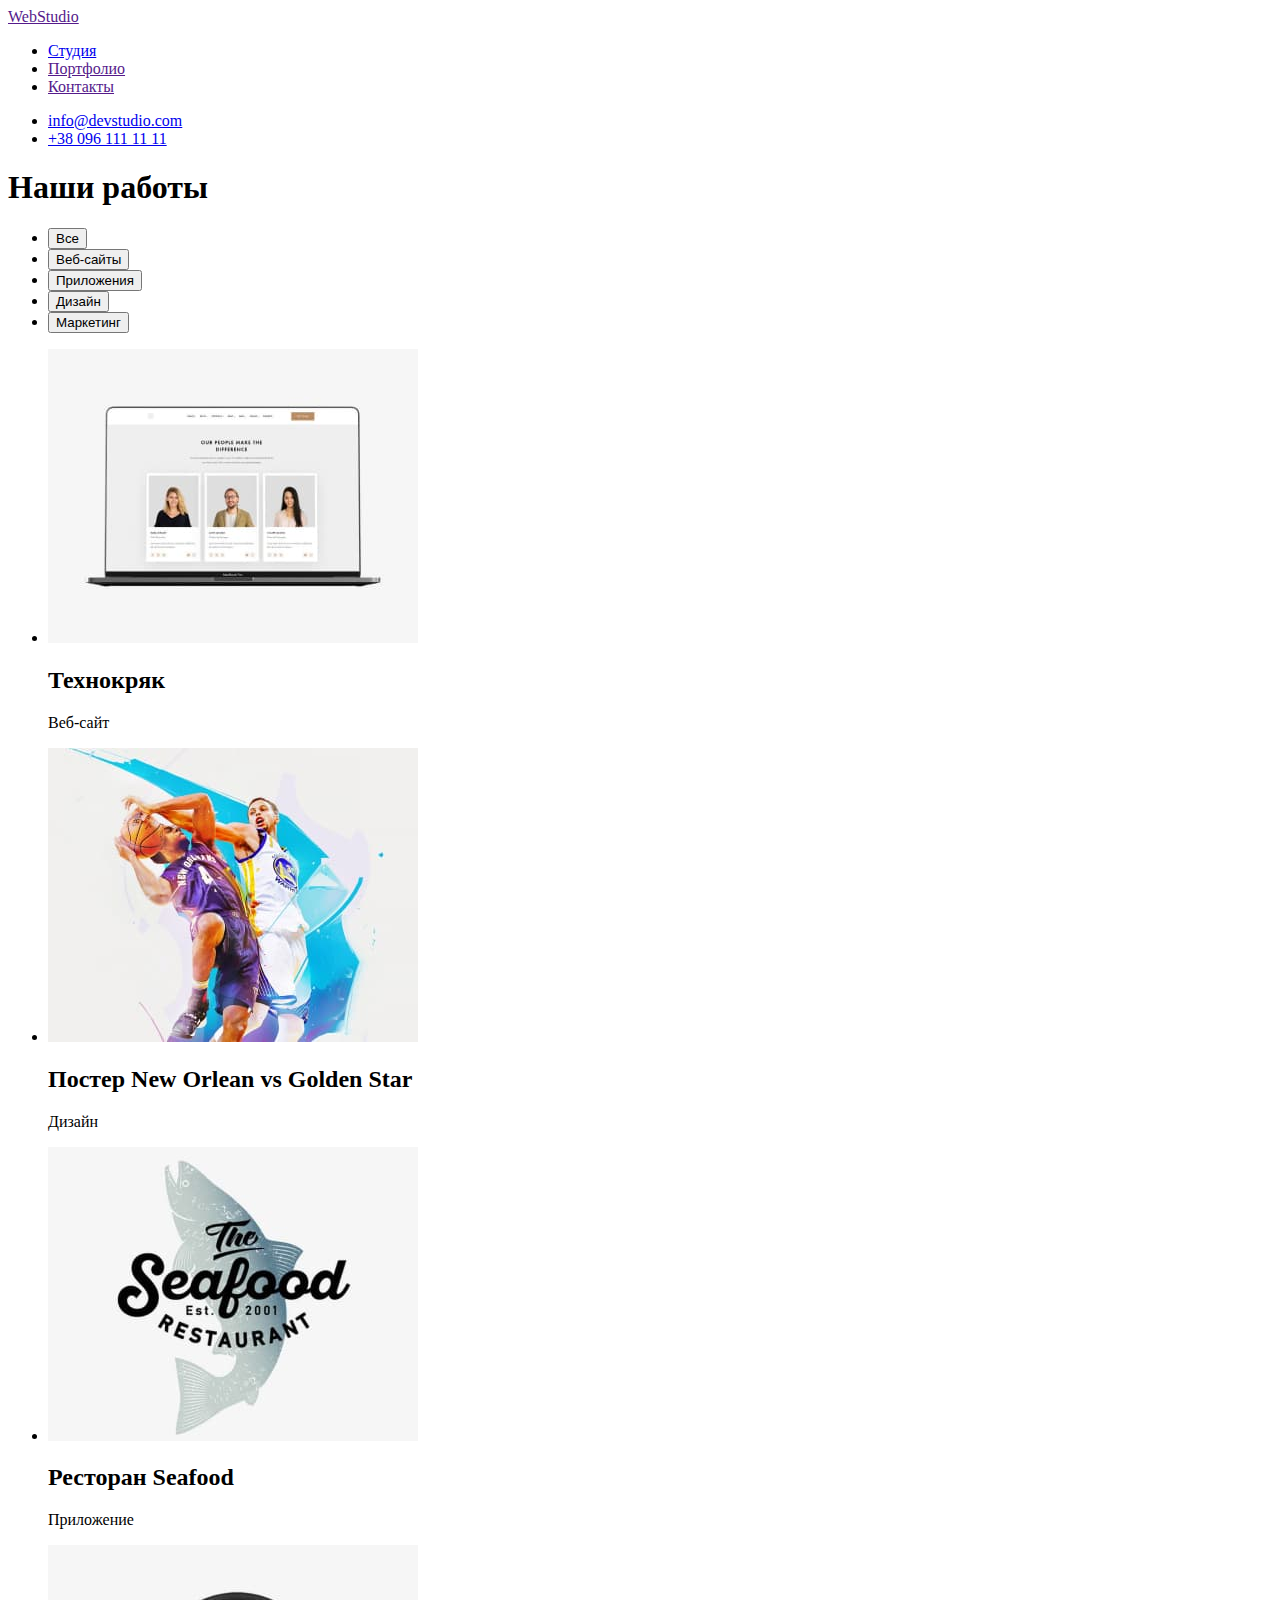
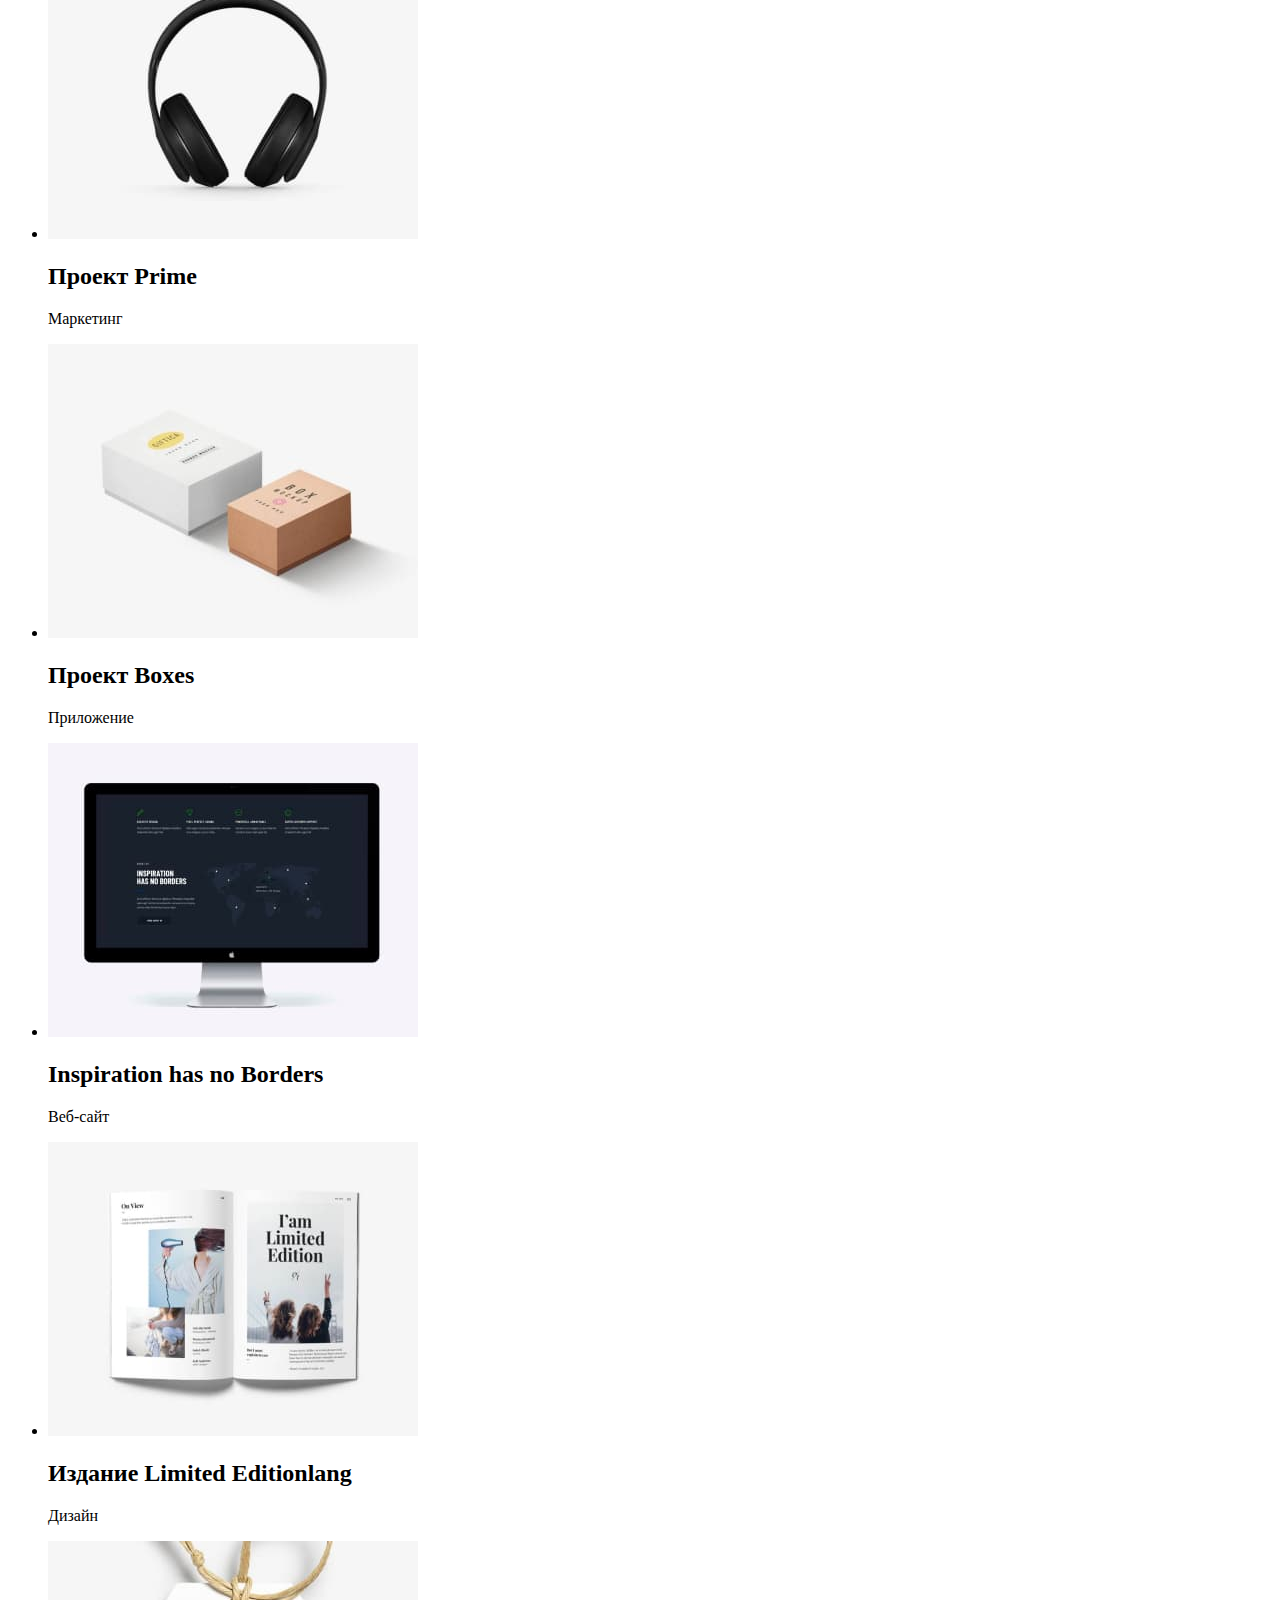
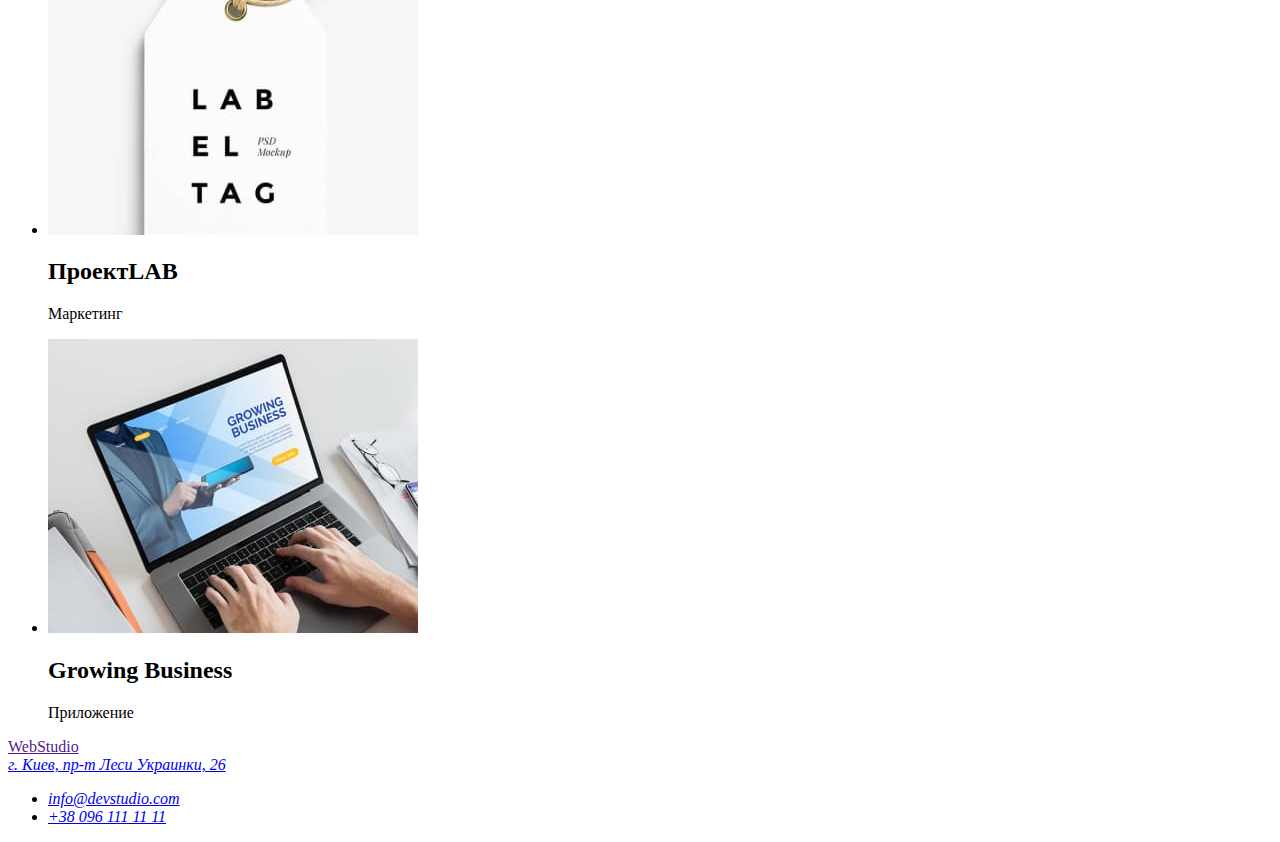
==== portfolio.html @ e0babcfe "разметка портфолио" ====
<!DOCTYPE html>
<html lang="ru">
<head>
    <meta charset="UTF-8">
    <meta http-equiv="X-UA-Compatible" content="IE=edge">
    <meta name="viewport" content="width=device-width, initial-scale=1.0">
    <title>Document</title>
    <link rel="stylesheet" href="./css/styles.css">
</head>
<body>
    <header>
        <nav>
        <a href="" lang="en">WebStudio</a>
            <ul>
                <li><a href="./index.html">Студия</a></li>
                <li><a href="">Портфолио</a></li>
                <li><a href="">Контакты</a></li>
            </ul>
        </nav>
        <ul>
            <li><a href="mailto:info@devstudio.com">info@devstudio.com</a></li>
            <li><a href="tel:+380961111111">+38 096 111 11 11</a></li>
        </ul>
    </header>

    <main>
<section>
    <h1>Наши работы</h1>
    <ul>
        <li><button type="button">Все</button></li>
        <li><button type="button">Веб-сайты</button></li>
        <li><button type="button">Приложения</button></li>
        <li><button type="button">Дизайн</button></li>
        <li><button type="button">Маркетинг</button></li>
    </ul>
    <ul>
        <li>
            <img src="./images/portfolio/port1.jpg" alt="Пример готового веб-сайта" width="370" height="294">
            <h2>Технокряк</h2>
            <p>Веб-сайт</p>
        </li>
        <li>
            <img src="./images/portfolio/port2.jpg" alt="Баскетболисты борются за мяч" width="370" height="294">
            <h2>Постер <span lang="en">New Orlean vs Golden Star</span></h2>
            <p>Дизайн</p>
        </li>
        <li>
            <img src="./images/portfolio/port3.jpg" alt="Эмблема ресторана" width="370" height="294">
            <h2>Ресторан <span lang="en">Seafood</span></h2>
            <p>Приложение</p>
        </li>       
    <li>
        <img src="./images/portfolio/port4.jpg" alt="Наушники" width="370" height="294">
        <h2>Проект <span lang="en">Prime</span></h2>
        <p>Маркетинг</p>
    </li> 
    <li>
        <img src="./images/portfolio/port5.jpg" alt="2 коробки" width="370" height="294">
        <h2>Проект <span lang="en">Boxes</span></h2>
        <p>Приложение</p>
    </li>      
    <li>
        <img src="./images/portfolio/port6.jpg" alt="Экран монитора" width="370" height="294">
        <h2 lang="en">Inspiration has no Borders</h2>
        <p>Веб-сайт</p>
    </li> 
    <li>
        <img src="./images/portfolio/port7.jpg" alt="Разворот журнала" width="370" height="294">
        <h2>Издание <span lang="en">Limited Editionlang</span></h2>
        <p>Дизайн</p>
    </li> 
    <li>
        <img src="./images/portfolio/port8.jpg" alt="Этикетка" width="370" height="294">
        <h2>Проект<span lang="en">LAB</span></h2>
        <p>Маркетинг</p>
    </li> 
    <li>
        <img src="./images/portfolio/port9.jpg" alt="Человек печатае на ноутбуке" width="370" height="294">
        <h2 lang="en"> Growing Business</h2>
        <p>Приложение</p>
    </li>
</ul>
</section>
    </main>

    <footer>
        <a href="" lang="en">WebStudio</a>
        <address> 
            <a href="https://goo.gl/maps/5iMmkAFJoWgHCpp79" target="_blank">г. Киев, пр-т Леси Украинки, 26</a>  
            <ul>
                <li><a href="mailto:info@devstudio.com">info@devstudio.com</a></li>
                <li><a href="tel:+380961111111">+38 096 111 11 11</a></li>
            </ul>
        </address>
    </footer>
</body>
</html>
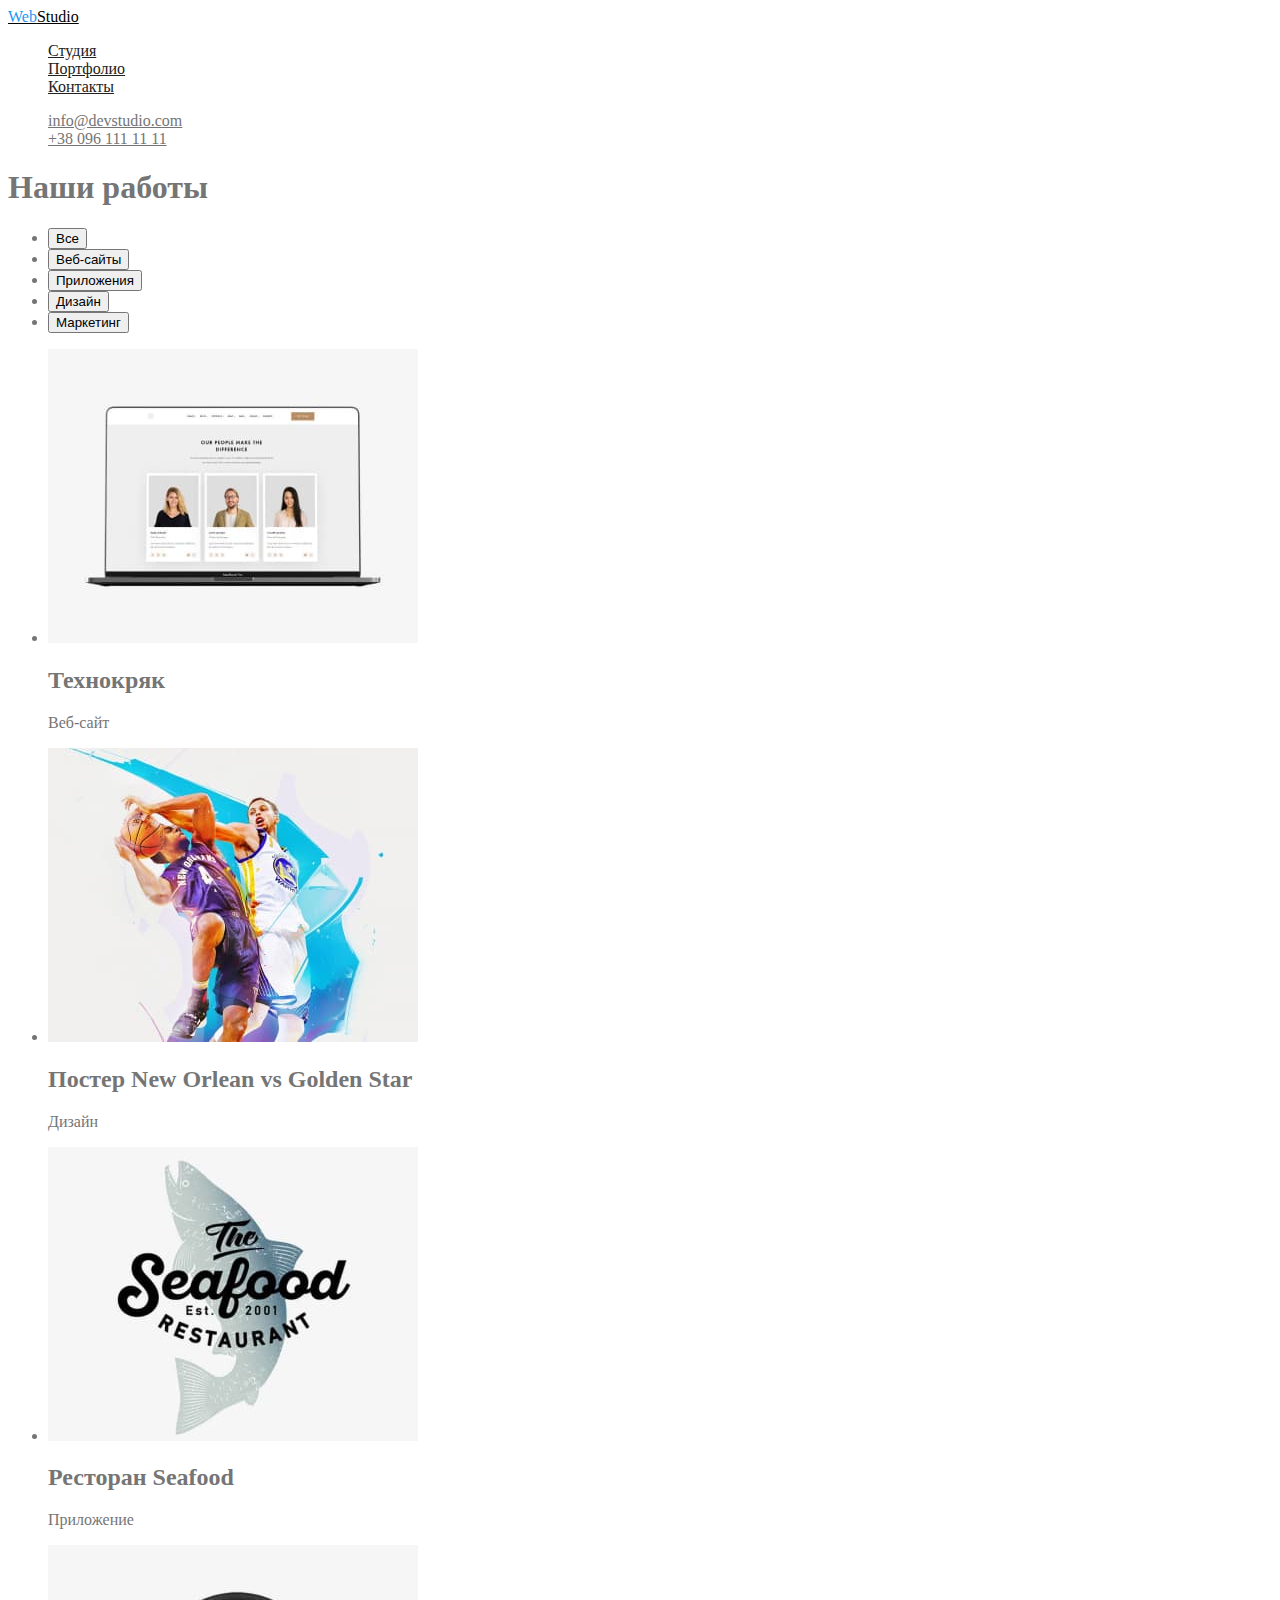
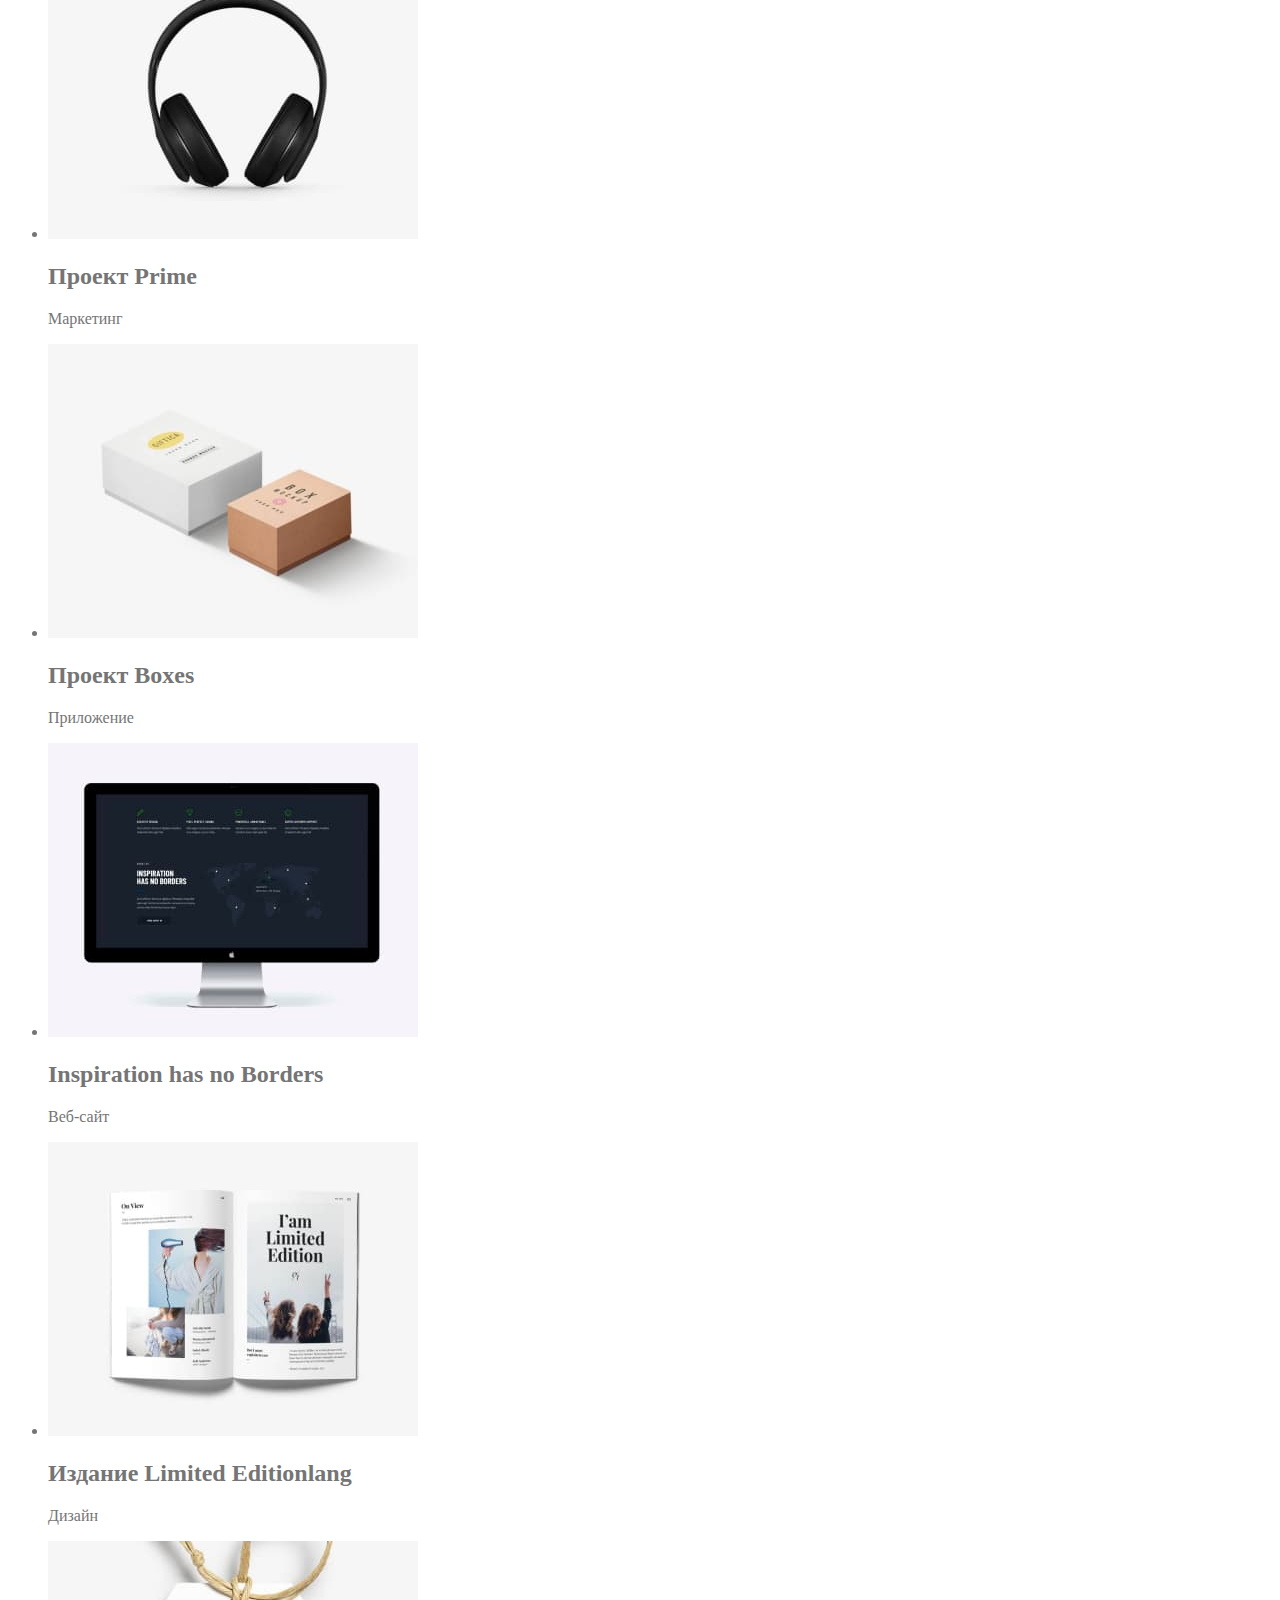
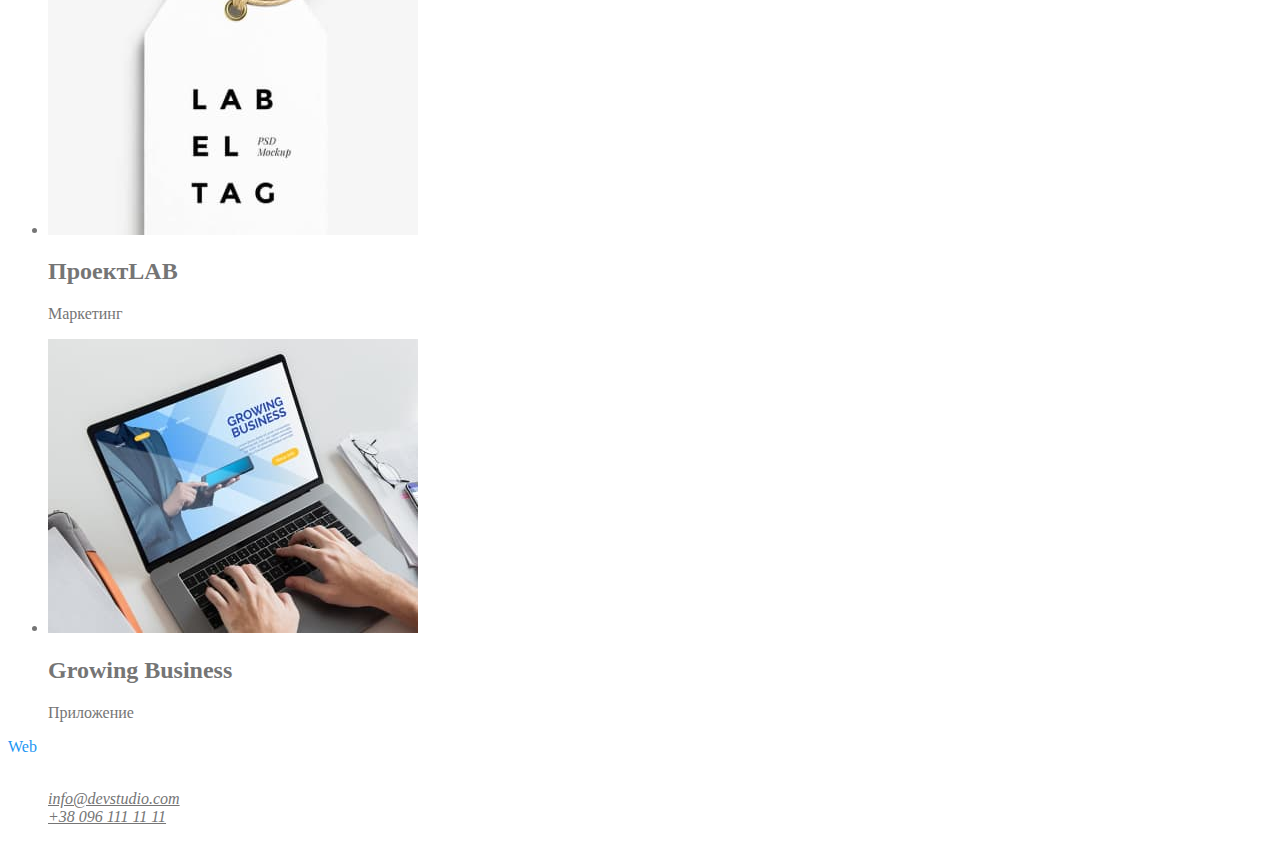
==== commit ec996025: "Добавляет цвета на основную страницу" ====
--- a/portfolio.html
+++ b/portfolio.html
@@ -10,14 +10,14 @@
 <body>
     <header>
         <nav>
-        <a href="" lang="en">WebStudio</a>
-            <ul>
-                <li><a href="./index.html">Студия</a></li>
-                <li><a href="">Портфолио</a></li>
-                <li><a href="">Контакты</a></li>
+        <a href="" lang="en" class="logo"> <span class="accent-logo">Web</span>Studio</a>
+            <ul class="site-nav">
+                <li class="link"><a href="">Студия</a></li>
+                <li class="link"><a href="./portfolio.html">Портфолио</a></li>
+                <li class="link"><a href="">Контакты</a></li>
             </ul>
         </nav>
-        <ul>
+        <ul class="auth-nav">
             <li><a href="mailto:info@devstudio.com">info@devstudio.com</a></li>
             <li><a href="tel:+380961111111">+38 096 111 11 11</a></li>
         </ul>
@@ -84,10 +84,10 @@
     </main>
 
     <footer>
-        <a href="" lang="en">WebStudio</a>
+        <a href="" lang="en" class="logo-footer"> <span class="accent-logo">Web</span>Studio</a>
         <address> 
-            <a href="https://goo.gl/maps/5iMmkAFJoWgHCpp79" target="_blank">г. Киев, пр-т Леси Украинки, 26</a>  
-            <ul>
+            <a href="https://goo.gl/maps/5iMmkAFJoWgHCpp79" target="_blank" class="address">г. Киев, пр-т Леси Украинки, 26</a>  
+            <ul class="address-list">
                 <li><a href="mailto:info@devstudio.com">info@devstudio.com</a></li>
                 <li><a href="tel:+380961111111">+38 096 111 11 11</a></li>
             </ul>
--- a/css/styles.css
+++ b/css/styles.css
@@ -0,0 +1,84 @@
+:root {
+  --primary-text-color: #757575;
+  --title-text-color: #212121;
+  --accent-color: #2196f3;
+  --white-color: #ffffff;
+  --grey-color: rgba(255, 255, 255, 0, 6);
+}
+
+body {
+  color: var(--primary-text-color);
+}
+
+/*logo*/
+.logo {
+  color: black;
+}
+.accent-logo {
+  color: var(--accent-color);
+}
+
+/*navigation*/
+.site-nav a {
+  color: var(--title-text-color);
+}
+.site-nav a:hover,
+.site-nav a:focus {
+  color: var(--accent-color);
+}
+
+.auth-nav a {
+  color: var(--primary-text-color);
+}
+
+.auth-nav a:hover,
+.auth-nav a:focus {
+  color: var(--accent-color);
+}
+.site-nav,
+.auth-nav,
+.advantage-list,
+.work-list,
+.team-list,
+.address-list {
+  list-style: none;
+}
+
+/*title*/
+.title {
+  color: var(--white-color);
+}
+
+.button {
+  color: var(--white-color);
+  background-color: var(--accent-color);
+}
+
+/*advantages*/
+.advantage-list-title {
+  color: var(--title-text-color);
+}
+
+/*work*/
+.work,
+.team {
+  color: var(--title-text-color);
+}
+
+/*team*/
+.team-list-title {
+  color: var(--title-text-color);
+}
+
+/*footer*/
+.address {
+  color: var(--white-color);
+}
+
+.address-list a {
+  color: var(--grey-color);
+}
+
+.logo-footer {
+  color: var(--white-color);
+}
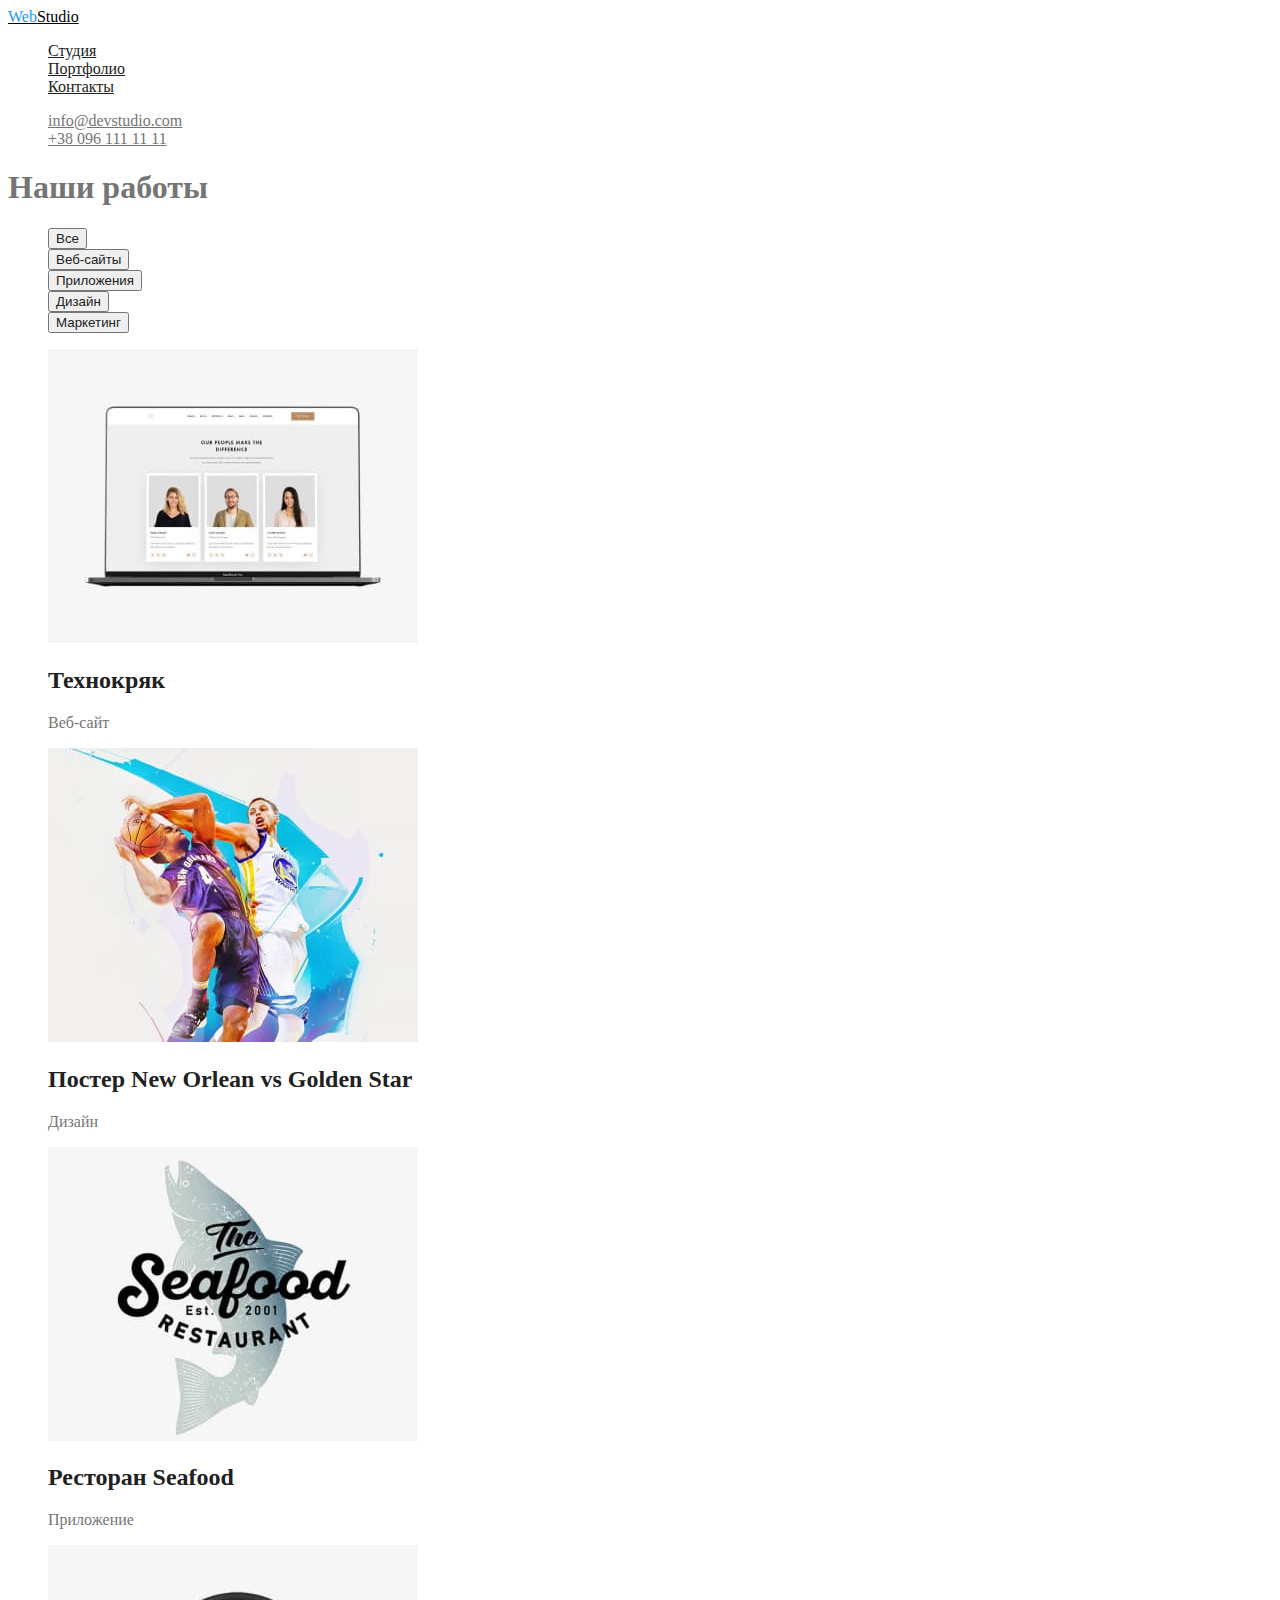
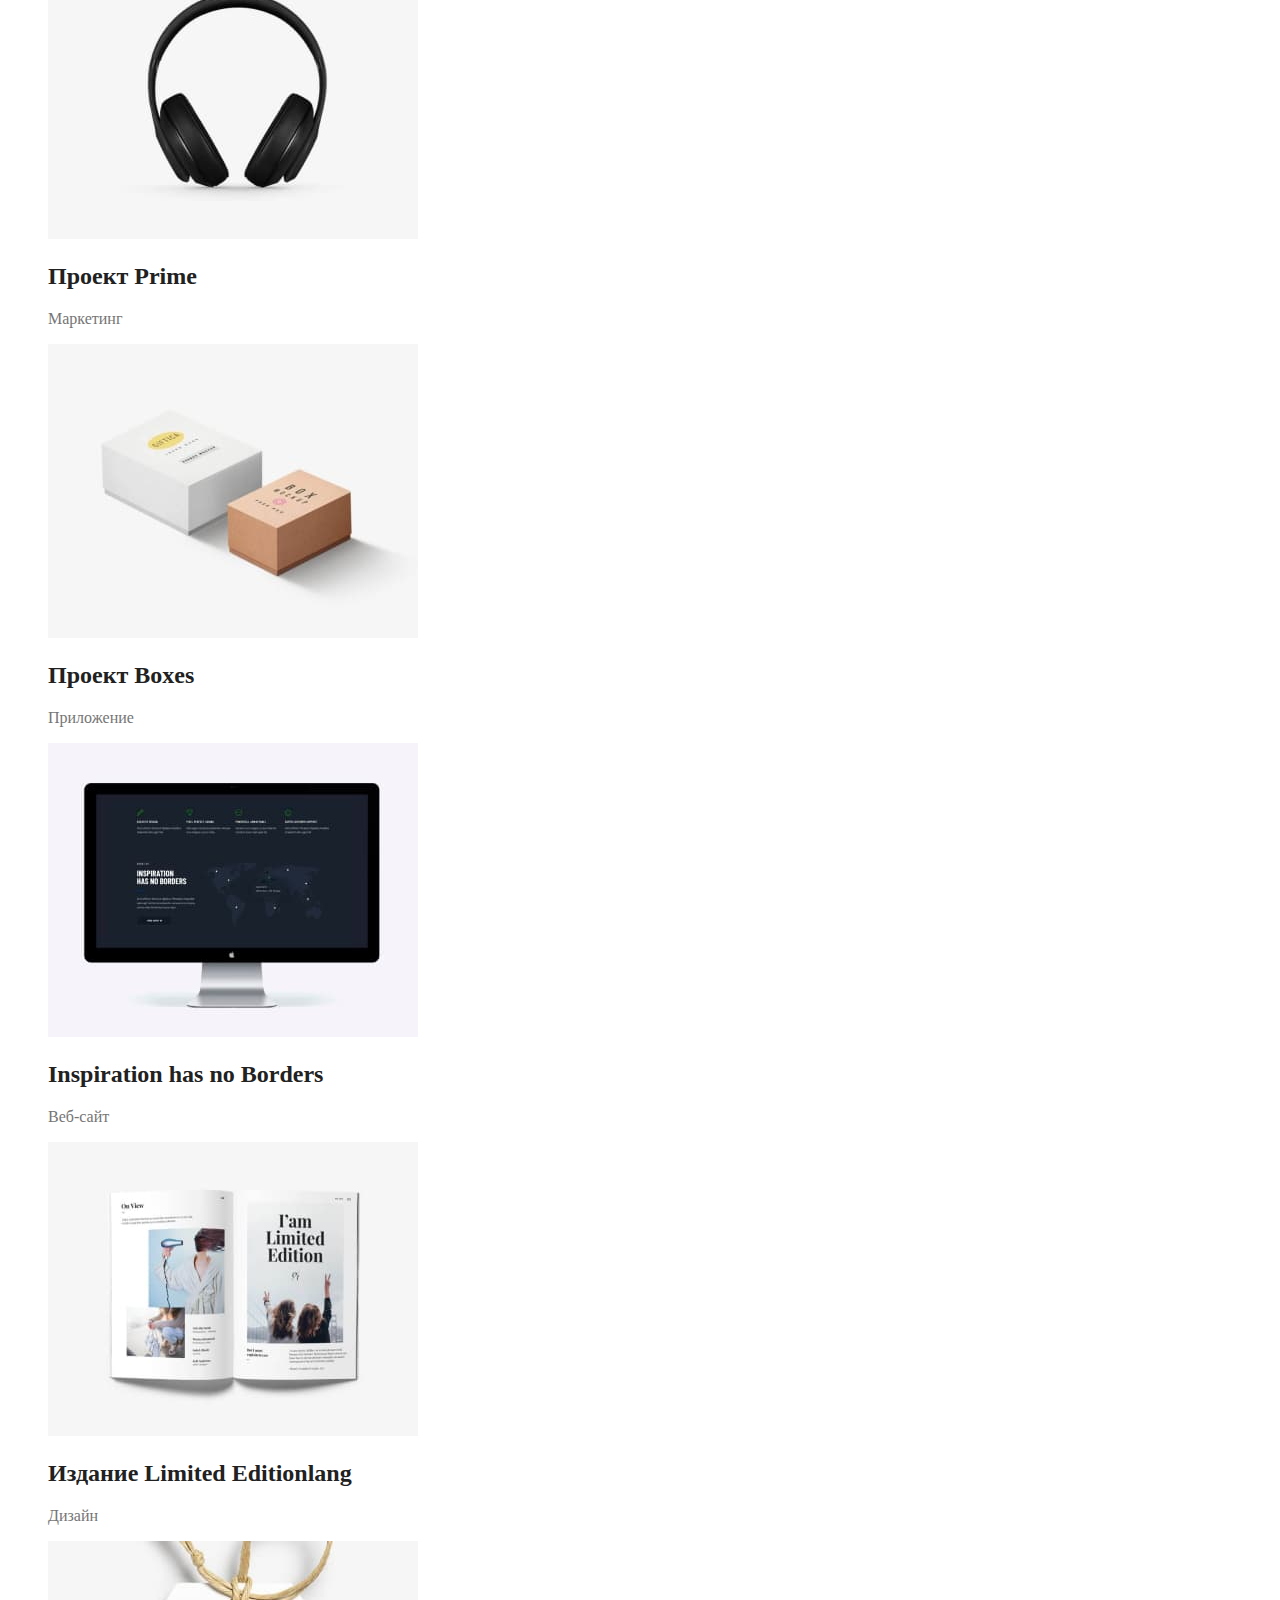
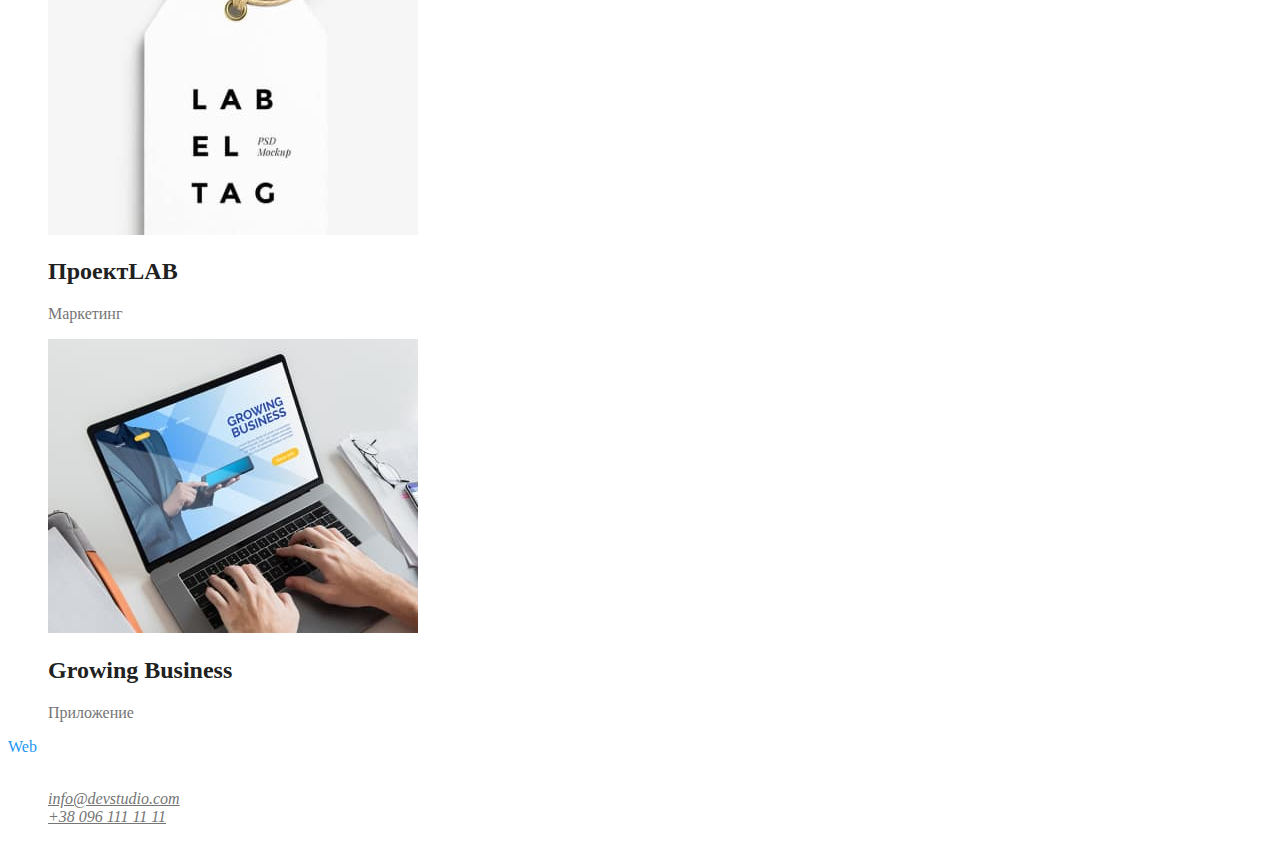
==== commit 4b986c75: "Добавляет цвета портфолио" ====
--- a/portfolio.html
+++ b/portfolio.html
@@ -12,8 +12,8 @@
         <nav>
         <a href="" lang="en" class="logo"> <span class="accent-logo">Web</span>Studio</a>
             <ul class="site-nav">
-                <li class="link"><a href="">Студия</a></li>
-                <li class="link"><a href="./portfolio.html">Портфолио</a></li>
+                <li class="link"><a href="./index.html">Студия</a></li>
+                <li class="link"><a href="">Портфолио</a></li>
                 <li class="link"><a href="">Контакты</a></li>
             </ul>
         </nav>
@@ -25,58 +25,59 @@
 
     <main>
 <section>
+    <!--Скрыть заголовок-->
     <h1>Наши работы</h1>
-    <ul>
-        <li><button type="button">Все</button></li>
-        <li><button type="button">Веб-сайты</button></li>
-        <li><button type="button">Приложения</button></li>
-        <li><button type="button">Дизайн</button></li>
-        <li><button type="button">Маркетинг</button></li>
+    <ul class="work-nav">
+        <li><button type="button"class="work-button">Все</button></li>
+        <li><button type="button"class="work-button">Веб-сайты</button></li>
+        <li><button type="button"class="work-button">Приложения</button></li>
+        <li><button type="button"class="work-button">Дизайн</button></li>
+        <li><button type="button"class="work-button">Маркетинг</button></li>
     </ul>
-    <ul>
+    <ul class="work-examples">
         <li>
             <img src="./images/portfolio/port1.jpg" alt="Пример готового веб-сайта" width="370" height="294">
-            <h2>Технокряк</h2>
+            <h2 class="work-title">Технокряк</h2>
             <p>Веб-сайт</p>
         </li>
         <li>
             <img src="./images/portfolio/port2.jpg" alt="Баскетболисты борются за мяч" width="370" height="294">
-            <h2>Постер <span lang="en">New Orlean vs Golden Star</span></h2>
+            <h2 class="work-title">Постер <span lang="en">New Orlean vs Golden Star</span></h2>
             <p>Дизайн</p>
         </li>
         <li>
             <img src="./images/portfolio/port3.jpg" alt="Эмблема ресторана" width="370" height="294">
-            <h2>Ресторан <span lang="en">Seafood</span></h2>
+            <h2 class="work-title">Ресторан <span lang="en">Seafood</span></h2>
             <p>Приложение</p>
         </li>       
     <li>
         <img src="./images/portfolio/port4.jpg" alt="Наушники" width="370" height="294">
-        <h2>Проект <span lang="en">Prime</span></h2>
+        <h2 class="work-title">Проект <span lang="en">Prime</span></h2>
         <p>Маркетинг</p>
     </li> 
     <li>
         <img src="./images/portfolio/port5.jpg" alt="2 коробки" width="370" height="294">
-        <h2>Проект <span lang="en">Boxes</span></h2>
+        <h2 class="work-title">Проект <span lang="en">Boxes</span></h2>
         <p>Приложение</p>
     </li>      
     <li>
         <img src="./images/portfolio/port6.jpg" alt="Экран монитора" width="370" height="294">
-        <h2 lang="en">Inspiration has no Borders</h2>
+        <h2 class="work-title" lang="en">Inspiration has no Borders</h2>
         <p>Веб-сайт</p>
     </li> 
     <li>
         <img src="./images/portfolio/port7.jpg" alt="Разворот журнала" width="370" height="294">
-        <h2>Издание <span lang="en">Limited Editionlang</span></h2>
+        <h2 class="work-title">Издание <span lang="en">Limited Editionlang</span></h2>
         <p>Дизайн</p>
     </li> 
     <li>
         <img src="./images/portfolio/port8.jpg" alt="Этикетка" width="370" height="294">
-        <h2>Проект<span lang="en">LAB</span></h2>
+        <h2 class="work-title">Проект<span lang="en">LAB</span></h2>
         <p>Маркетинг</p>
     </li> 
     <li>
         <img src="./images/portfolio/port9.jpg" alt="Человек печатае на ноутбуке" width="370" height="294">
-        <h2 lang="en"> Growing Business</h2>
+        <h2 class="work-title" lang="en"> Growing Business</h2>
         <p>Приложение</p>
     </li>
 </ul>
--- a/css/styles.css
+++ b/css/styles.css
@@ -40,7 +40,9 @@
 .advantage-list,
 .work-list,
 .team-list,
-.address-list {
+.address-list,
+.work-nav,
+.work-examples {
   list-style: none;
 }
 
@@ -79,6 +81,25 @@
   color: var(--grey-color);
 }
 
+.address-list a:hover,
+.address-list a:focus {
+  color: var(--accent-color);
+}
+
 .logo-footer {
   color: var(--white-color);
 }
+
+/*portfolio*/
+.work-button {
+  color: var(--title-text-color);
+  background-color: F5F4FA;
+}
+.work-button:hover,
+.work-button:focus {
+  color: var(--white-color);
+  background-color: var(--accent-color);
+}
+.work-title {
+  color: var(--title-text-color);
+}
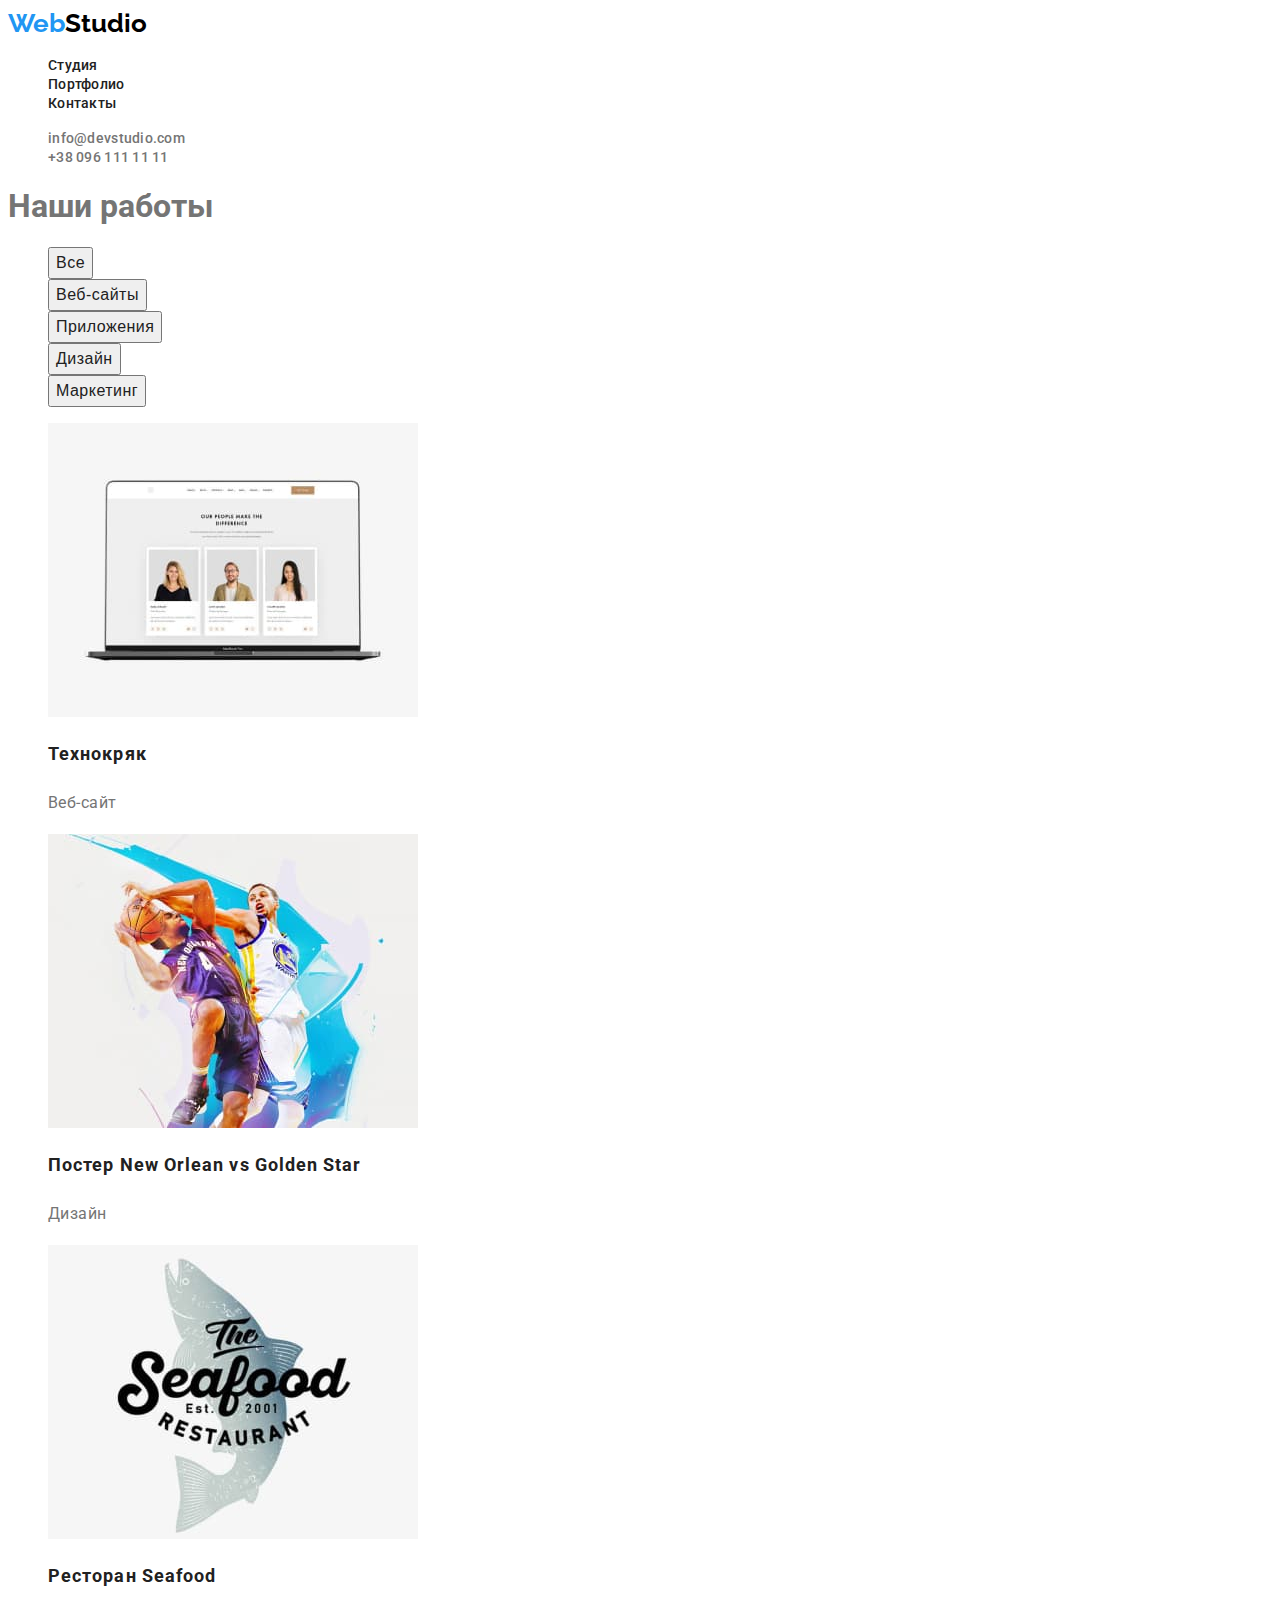
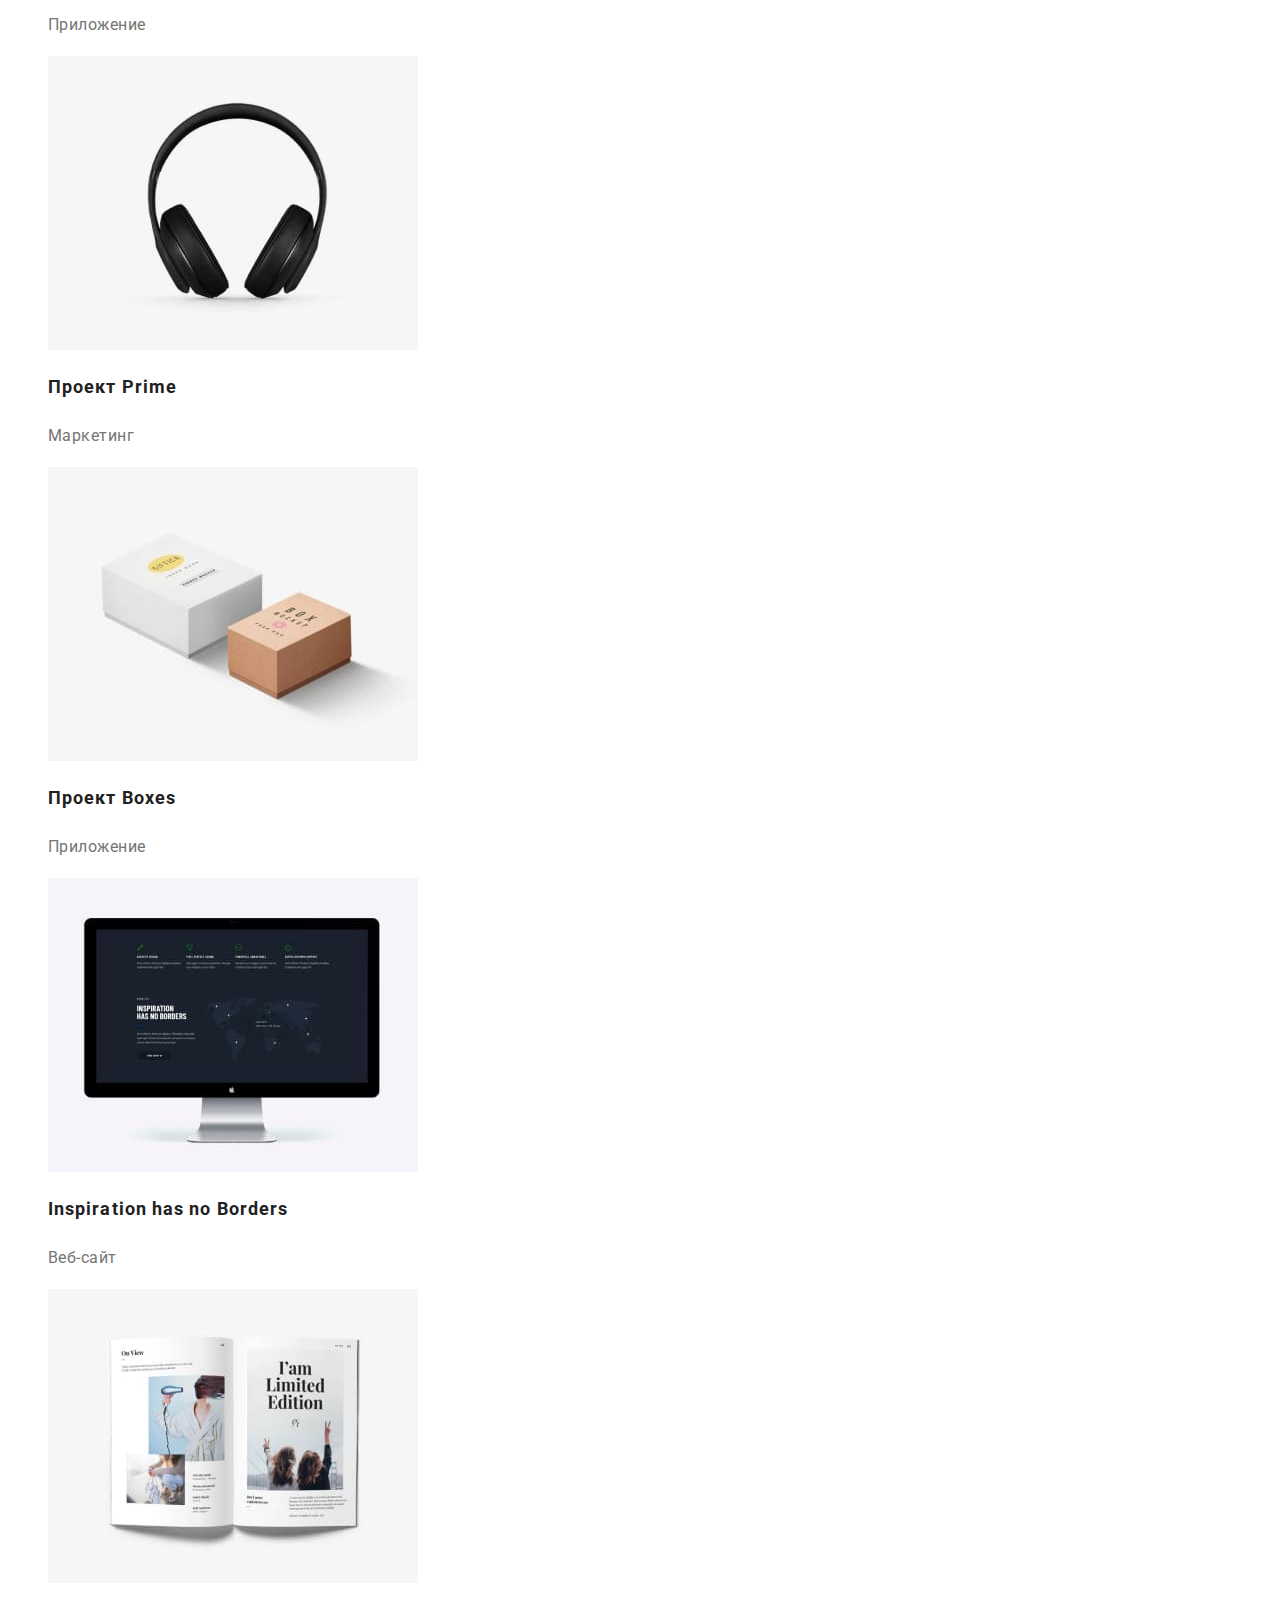
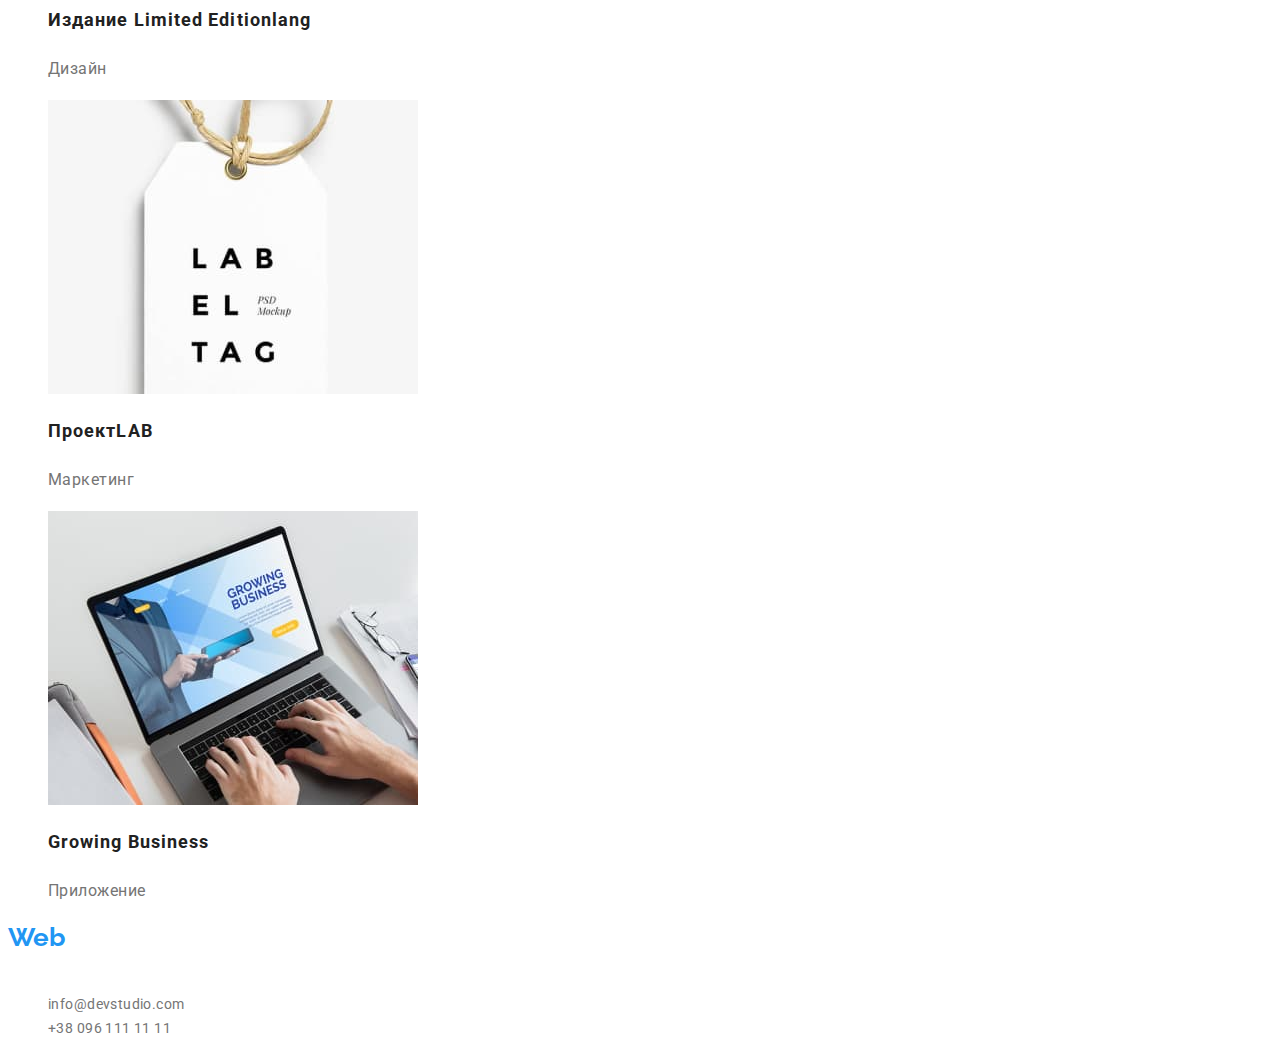
==== commit e5b4d72d: "Добавляет шрифты" ====
--- a/portfolio.html
+++ b/portfolio.html
@@ -5,6 +5,9 @@
     <meta http-equiv="X-UA-Compatible" content="IE=edge">
     <meta name="viewport" content="width=device-width, initial-scale=1.0">
     <title>Document</title>
+    <link rel="preconnect" href="https://fonts.googleapis.com">
+    <link rel="preconnect" href="https://fonts.gstatic.com" crossorigin>
+    <link href="https://fonts.googleapis.com/css2?family=Raleway:wght@700&family=Roboto:wght@400;500;700;900&display=swap" rel="stylesheet">    
     <link rel="stylesheet" href="./css/styles.css">
 </head>
 <body>
@@ -38,47 +41,47 @@
         <li>
             <img src="./images/portfolio/port1.jpg" alt="Пример готового веб-сайта" width="370" height="294">
             <h2 class="work-title">Технокряк</h2>
-            <p>Веб-сайт</p>
+            <p class="work-examples-form">Веб-сайт</p>
         </li>
         <li>
             <img src="./images/portfolio/port2.jpg" alt="Баскетболисты борются за мяч" width="370" height="294">
             <h2 class="work-title">Постер <span lang="en">New Orlean vs Golden Star</span></h2>
-            <p>Дизайн</p>
+            <p class="work-examples-form">Дизайн</p>
         </li>
         <li>
             <img src="./images/portfolio/port3.jpg" alt="Эмблема ресторана" width="370" height="294">
             <h2 class="work-title">Ресторан <span lang="en">Seafood</span></h2>
-            <p>Приложение</p>
+            <p class="work-examples-form">Приложение</p>
         </li>       
     <li>
         <img src="./images/portfolio/port4.jpg" alt="Наушники" width="370" height="294">
         <h2 class="work-title">Проект <span lang="en">Prime</span></h2>
-        <p>Маркетинг</p>
+        <p class="work-examples-form">Маркетинг</p>
     </li> 
     <li>
         <img src="./images/portfolio/port5.jpg" alt="2 коробки" width="370" height="294">
         <h2 class="work-title">Проект <span lang="en">Boxes</span></h2>
-        <p>Приложение</p>
+        <p class="work-examples-form">Приложение</p>
     </li>      
     <li>
         <img src="./images/portfolio/port6.jpg" alt="Экран монитора" width="370" height="294">
         <h2 class="work-title" lang="en">Inspiration has no Borders</h2>
-        <p>Веб-сайт</p>
+        <p class="work-examples-form">Веб-сайт</p>
     </li> 
     <li>
         <img src="./images/portfolio/port7.jpg" alt="Разворот журнала" width="370" height="294">
         <h2 class="work-title">Издание <span lang="en">Limited Editionlang</span></h2>
-        <p>Дизайн</p>
+        <p class="work-examples-form">Дизайн</p>
     </li> 
     <li>
         <img src="./images/portfolio/port8.jpg" alt="Этикетка" width="370" height="294">
         <h2 class="work-title">Проект<span lang="en">LAB</span></h2>
-        <p>Маркетинг</p>
+        <p class="work-examples-form">Маркетинг</p>
     </li> 
     <li>
         <img src="./images/portfolio/port9.jpg" alt="Человек печатае на ноутбуке" width="370" height="294">
         <h2 class="work-title" lang="en"> Growing Business</h2>
-        <p>Приложение</p>
+        <p class="work-examples-form">Приложение</p>
     </li>
 </ul>
 </section>
--- a/css/styles.css
+++ b/css/styles.css
@@ -8,20 +8,38 @@
 
 body {
   color: var(--primary-text-color);
+  font-family: Roboto, sans-serif;
 }
 
 /*logo*/
 .logo {
   color: black;
+  font-family: Raleway;
+  font-weight: 700;
+  font-size: 26px;
+  line-height: 1.19;
+  text-decoration: none;
 }
 .accent-logo {
   color: var(--accent-color);
+  font-family: Raleway;
+  font-weight: 700;
+  font-size: 26px;
+  line-height: 1.19;
+  text-decoration: none;
 }
 
 /*navigation*/
 .site-nav a {
   color: var(--title-text-color);
-}
+  text-decoration: none;
+
+  font-weight: 500;
+  font-size: 14px;
+  line-height: 1.14;
+  letter-spacing: 0.02em;
+}
+
 .site-nav a:hover,
 .site-nav a:focus {
   color: var(--accent-color);
@@ -29,6 +47,12 @@
 
 .auth-nav a {
   color: var(--primary-text-color);
+  text-decoration: none;
+
+  font-weight: 500;
+  font-size: 14px;
+  line-height: 1.14;
+  letter-spacing: 0.02em;
 }
 
 .auth-nav a:hover,
@@ -49,36 +73,96 @@
 /*title*/
 .title {
   color: var(--white-color);
+
+  font-weight: 900;
+  font-size: 44px;
+  line-height: 1.36;
+  text-align: center;
+  letter-spacing: 0.06em;
+  text-transform: uppercase;
 }
 
 .button {
   color: var(--white-color);
   background-color: var(--accent-color);
+
+  font-weight: 700;
+  font-size: 16px;
+  line-height: 1.9;
+  text-align: center;
+  letter-spacing: 0.06em;
 }
 
 /*advantages*/
 .advantage-list-title {
   color: var(--title-text-color);
+
+  font-weight: 700;
+  font-size: 14px;
+  line-height: 1.14;
+  letter-spacing: 0.03em;
+  text-transform: uppercase;
+}
+
+.advantage-list-text {
+  font-weight: 400;
+  font-size: 14px;
+  line-height: 1.71;
+  letter-spacing: 0.03em;
 }
 
 /*work*/
 .work,
 .team {
   color: var(--title-text-color);
+
+  font-weight: 700;
+  font-size: 36px;
+  line-height: 1.17;
+  font-weight: bold;
+  text-align: center;
+  letter-spacing: 0.03em;
 }
 
 /*team*/
 .team-list-title {
   color: var(--title-text-color);
+
+  font-weight: 500;
+  font-size: 16px;
+  line-height: 1.19;
+  text-align: center;
+  letter-spacing: 0.03em;
+}
+
+.team-position {
+  font-weight: 400;
+  font-size: 16px;
+  line-height: 1.19;
+  text-align: center;
+  letter-spacing: 0.03em;
 }
 
 /*footer*/
 .address {
   color: var(--white-color);
+
+  font-style: normal;
+  font-weight: 400;
+  font-size: 14px;
+  line-height: 1.71;
+  letter-spacing: 0.03em;
 }
 
 .address-list a {
   color: var(--grey-color);
+  text-decoration: none;
+
+  font-style: normal;
+  font-weight: 400;
+  font-size: 14px;
+  line-height: 1.71;
+  letter-spacing: 0.03em;
 }
 
 .address-list a:hover,
@@ -88,12 +172,22 @@
 
 .logo-footer {
   color: var(--white-color);
+  font-family: Raleway;
+  font-weight: 700;
+  font-size: 26px;
+  line-height: 1.19;
 }
 
 /*portfolio*/
 .work-button {
   color: var(--title-text-color);
   background-color: F5F4FA;
+
+  font-weight: 500;
+  font-size: 16px;
+  line-height: 1.63;
+  text-align: center;
+  letter-spacing: 0.03em;
 }
 .work-button:hover,
 .work-button:focus {
@@ -102,4 +196,16 @@
 }
 .work-title {
   color: var(--title-text-color);
-}
+
+  font-weight: 700;
+  font-size: 18px;
+  line-height: 2;
+  letter-spacing: 0.06em;
+}
+
+.work-examples-form {
+  font-weight: 400;
+  font-size: 16px;
+  line-height: 1.88;
+  letter-spacing: 0.03em;
+}
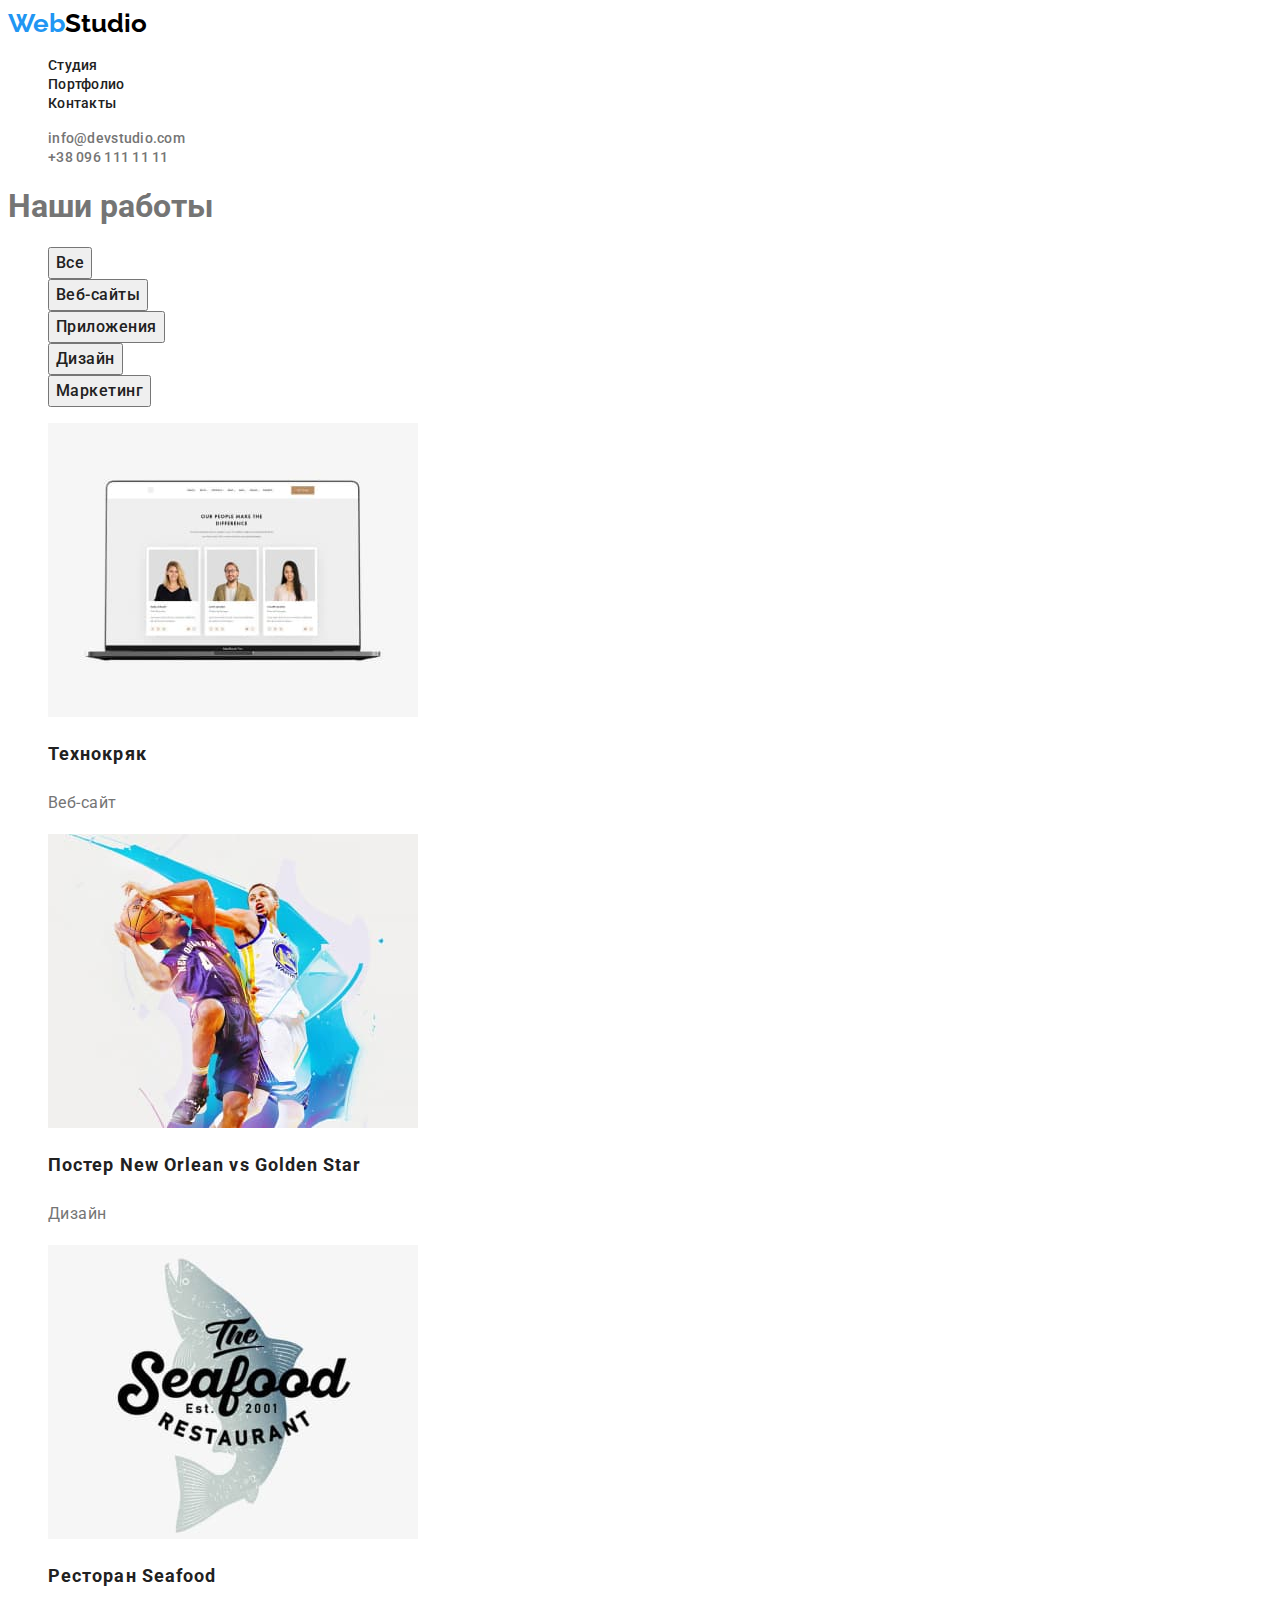
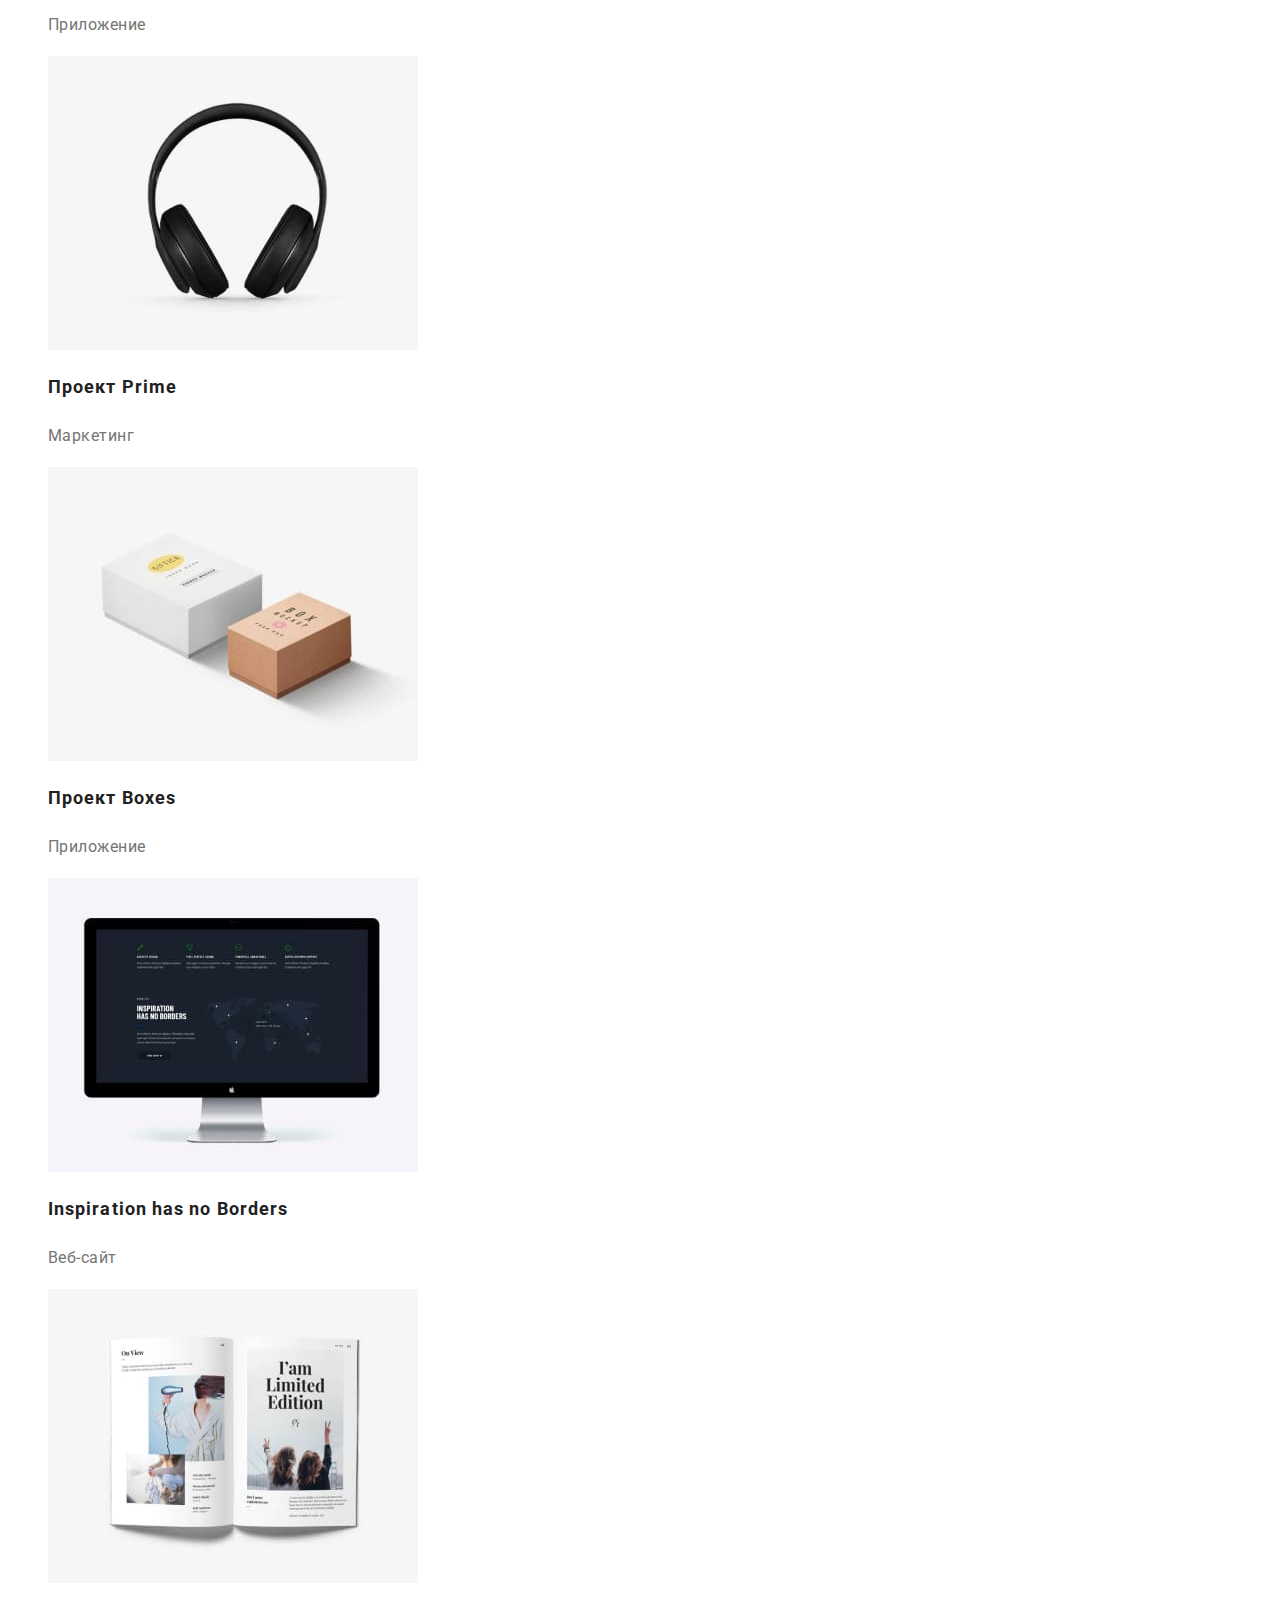
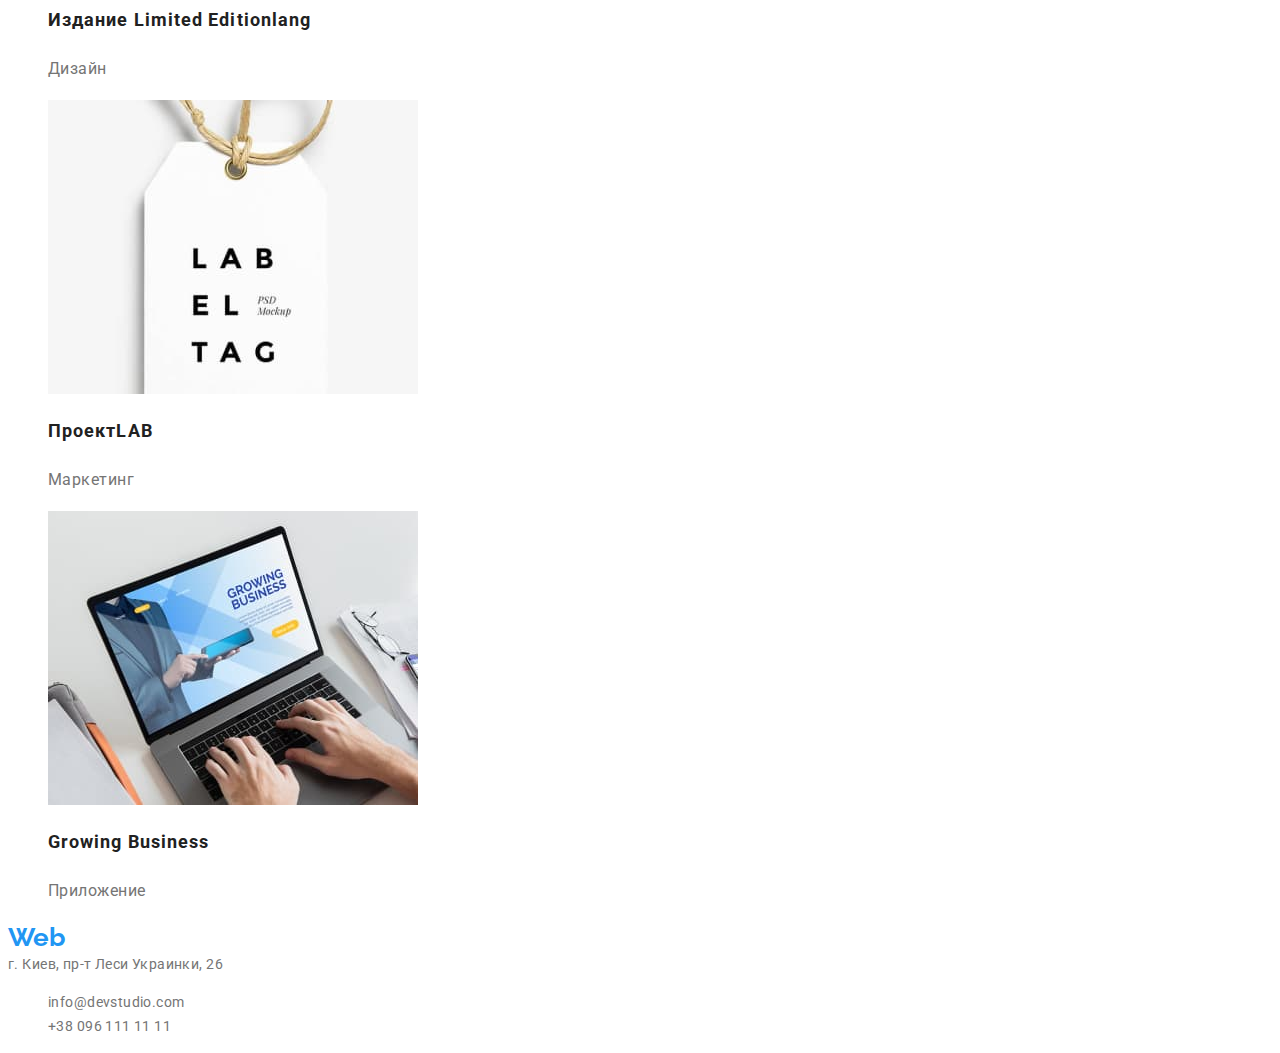
==== commit 84d7f58e: "Добавляет псевдоклассы" ====
--- a/portfolio.html
+++ b/portfolio.html
@@ -12,17 +12,17 @@
 </head>
 <body>
     <header>
-        <nav>
+        <nav class="navigation">
         <a href="" lang="en" class="logo"> <span class="accent-logo">Web</span>Studio</a>
-            <ul class="site-nav">
-                <li class="link"><a href="./index.html">Студия</a></li>
-                <li class="link"><a href="">Портфолио</a></li>
-                <li class="link"><a href="">Контакты</a></li>
+            <ul class="site-nav list">
+                <li><a href="./index.html">Студия</a></li>
+                <li><a href="">Портфолио</a></li>
+                <li><a href="">Контакты</a></li>
             </ul>
         </nav>
-        <ul class="auth-nav">
-            <li><a href="mailto:info@devstudio.com">info@devstudio.com</a></li>
-            <li><a href="tel:+380961111111">+38 096 111 11 11</a></li>
+        <ul class="auth-nav list">
+            <li><a href="mailto:info@devstudio.com" class="link">info@devstudio.com</a></li>
+            <li><a href="tel:+380961111111" class="link">+38 096 111 11 11</a></li>
         </ul>
     </header>
 
@@ -30,57 +30,57 @@
 <section>
     <!--Скрыть заголовок-->
     <h1>Наши работы</h1>
-    <ul class="work-nav">
-        <li><button type="button"class="work-button">Все</button></li>
-        <li><button type="button"class="work-button">Веб-сайты</button></li>
-        <li><button type="button"class="work-button">Приложения</button></li>
-        <li><button type="button"class="work-button">Дизайн</button></li>
-        <li><button type="button"class="work-button">Маркетинг</button></li>
+    <ul class="work-nav list">
+        <li><button type="button" class="work-button">Все</button></li>
+        <li><button type="button" class="work-button">Веб-сайты</button></li>
+        <li><button type="button" class="work-button">Приложения</button></li>
+        <li><button type="button" class="work-button">Дизайн</button></li>
+        <li><button type="button" class="work-button">Маркетинг</button></li>
     </ul>
-    <ul class="work-examples">
+    <ul class="work-examples list">
         <li>
             <img src="./images/portfolio/port1.jpg" alt="Пример готового веб-сайта" width="370" height="294">
-            <h2 class="work-title">Технокряк</h2>
+            <h2 class="work-examples-title">Технокряк</h2>
             <p class="work-examples-form">Веб-сайт</p>
         </li>
         <li>
             <img src="./images/portfolio/port2.jpg" alt="Баскетболисты борются за мяч" width="370" height="294">
-            <h2 class="work-title">Постер <span lang="en">New Orlean vs Golden Star</span></h2>
+            <h2 class="work-examples-title">Постер <span lang="en">New Orlean vs Golden Star</span></h2>
             <p class="work-examples-form">Дизайн</p>
         </li>
         <li>
             <img src="./images/portfolio/port3.jpg" alt="Эмблема ресторана" width="370" height="294">
-            <h2 class="work-title">Ресторан <span lang="en">Seafood</span></h2>
+            <h2 class="work-examples-title">Ресторан <span lang="en">Seafood</span></h2>
             <p class="work-examples-form">Приложение</p>
         </li>       
     <li>
         <img src="./images/portfolio/port4.jpg" alt="Наушники" width="370" height="294">
-        <h2 class="work-title">Проект <span lang="en">Prime</span></h2>
+        <h2 class="work-examples-title">Проект <span lang="en">Prime</span></h2>
         <p class="work-examples-form">Маркетинг</p>
     </li> 
     <li>
         <img src="./images/portfolio/port5.jpg" alt="2 коробки" width="370" height="294">
-        <h2 class="work-title">Проект <span lang="en">Boxes</span></h2>
+        <h2 class="work-examples-title">Проект <span lang="en">Boxes</span></h2>
         <p class="work-examples-form">Приложение</p>
     </li>      
     <li>
         <img src="./images/portfolio/port6.jpg" alt="Экран монитора" width="370" height="294">
-        <h2 class="work-title" lang="en">Inspiration has no Borders</h2>
+        <h2 class="work-examples-title" lang="en">Inspiration has no Borders</h2>
         <p class="work-examples-form">Веб-сайт</p>
     </li> 
     <li>
         <img src="./images/portfolio/port7.jpg" alt="Разворот журнала" width="370" height="294">
-        <h2 class="work-title">Издание <span lang="en">Limited Editionlang</span></h2>
+        <h2 class="work-examples-title">Издание <span lang="en">Limited Editionlang</span></h2>
         <p class="work-examples-form">Дизайн</p>
     </li> 
     <li>
         <img src="./images/portfolio/port8.jpg" alt="Этикетка" width="370" height="294">
-        <h2 class="work-title">Проект<span lang="en">LAB</span></h2>
+        <h2 class="work-examples-title">Проект<span lang="en">LAB</span></h2>
         <p class="work-examples-form">Маркетинг</p>
     </li> 
     <li>
         <img src="./images/portfolio/port9.jpg" alt="Человек печатае на ноутбуке" width="370" height="294">
-        <h2 class="work-title" lang="en"> Growing Business</h2>
+        <h2 class="work-examples-title" lang="en"> Growing Business</h2>
         <p class="work-examples-form">Приложение</p>
     </li>
 </ul>
@@ -89,11 +89,11 @@
 
     <footer>
         <a href="" lang="en" class="logo-footer"> <span class="accent-logo">Web</span>Studio</a>
-        <address> 
-            <a href="https://goo.gl/maps/5iMmkAFJoWgHCpp79" target="_blank" class="address">г. Киев, пр-т Леси Украинки, 26</a>  
-            <ul class="address-list">
+        <address class="address"> 
+            <a href="https://goo.gl/maps/5iMmkAFJoWgHCpp79" target="_blank" class="address-map link">г. Киев, пр-т Леси Украинки, 26</a>  
+            <ul class="address-list list">
                 <li><a href="mailto:info@devstudio.com">info@devstudio.com</a></li>
-                <li><a href="tel:+380961111111">+38 096 111 11 11</a></li>
+                <li><a href="tel:+380961111111" >+38 096 111 11 11</a></li>
             </ul>
         </address>
     </footer>
--- a/css/styles.css
+++ b/css/styles.css
@@ -11,6 +11,13 @@
   font-family: Roboto, sans-serif;
 }
 
+.link {
+  text-decoration: none;
+}
+.list {
+  list-style: none;
+}
+
 /*logo*/
 .logo {
   color: black;
@@ -22,22 +29,21 @@
 }
 .accent-logo {
   color: var(--accent-color);
-  font-family: Raleway;
-  font-weight: 700;
-  font-size: 26px;
-  line-height: 1.19;
-  text-decoration: none;
 }
 
 /*navigation*/
-.site-nav a {
-  color: var(--title-text-color);
-  text-decoration: none;
-
+
+.site-nav a,
+.auth-nav a {
   font-weight: 500;
   font-size: 14px;
   line-height: 1.14;
   letter-spacing: 0.02em;
+}
+
+.site-nav a {
+  color: var(--title-text-color);
+  text-decoration: none;
 }
 
 .site-nav a:hover,
@@ -47,33 +53,16 @@
 
 .auth-nav a {
   color: var(--primary-text-color);
-  text-decoration: none;
-
-  font-weight: 500;
-  font-size: 14px;
-  line-height: 1.14;
-  letter-spacing: 0.02em;
 }
 
 .auth-nav a:hover,
 .auth-nav a:focus {
   color: var(--accent-color);
 }
-.site-nav,
-.auth-nav,
-.advantage-list,
-.work-list,
-.team-list,
-.address-list,
-.work-nav,
-.work-examples {
-  list-style: none;
-}
 
 /*title*/
 .title {
   color: var(--white-color);
-
   font-weight: 900;
   font-size: 44px;
   line-height: 1.36;
@@ -85,12 +74,18 @@
 .button {
   color: var(--white-color);
   background-color: var(--accent-color);
-
+  font-family: inherit;
   font-weight: 700;
   font-size: 16px;
   line-height: 1.9;
   text-align: center;
   letter-spacing: 0.06em;
+  cursor: pointer;
+}
+
+.button:hover,
+.button:focus {
+  background-color: #188ce8;
 }
 
 /*advantages*/
@@ -144,9 +139,8 @@
 }
 
 /*footer*/
-.address {
-  color: var(--white-color);
-
+.address,
+.address-list a {
   font-style: normal;
   font-weight: 400;
   font-size: 14px;
@@ -154,20 +148,17 @@
   letter-spacing: 0.03em;
 }
 
-.address-list a {
+.address-map {
+  color: var(--white-color);
+}
+.address a {
   color: var(--grey-color);
   text-decoration: none;
-
-  font-style: normal;
-  font-weight: 400;
-  font-size: 14px;
-  line-height: 1.71;
-  letter-spacing: 0.03em;
-}
-
-.address-list a:hover,
-.address-list a:focus {
-  color: var(--accent-color);
+}
+
+.address a:hover,
+.address a:focus {
+  color: var(--white-color);
 }
 
 .logo-footer {
@@ -176,25 +167,27 @@
   font-weight: 700;
   font-size: 26px;
   line-height: 1.19;
+  text-decoration: none;
 }
 
 /*portfolio*/
 .work-button {
   color: var(--title-text-color);
   background-color: F5F4FA;
-
+  font-family: inherit;
   font-weight: 500;
   font-size: 16px;
   line-height: 1.63;
   text-align: center;
   letter-spacing: 0.03em;
+  cursor: pointer;
 }
 .work-button:hover,
 .work-button:focus {
   color: var(--white-color);
   background-color: var(--accent-color);
 }
-.work-title {
+.work-examples-title {
   color: var(--title-text-color);
 
   font-weight: 700;
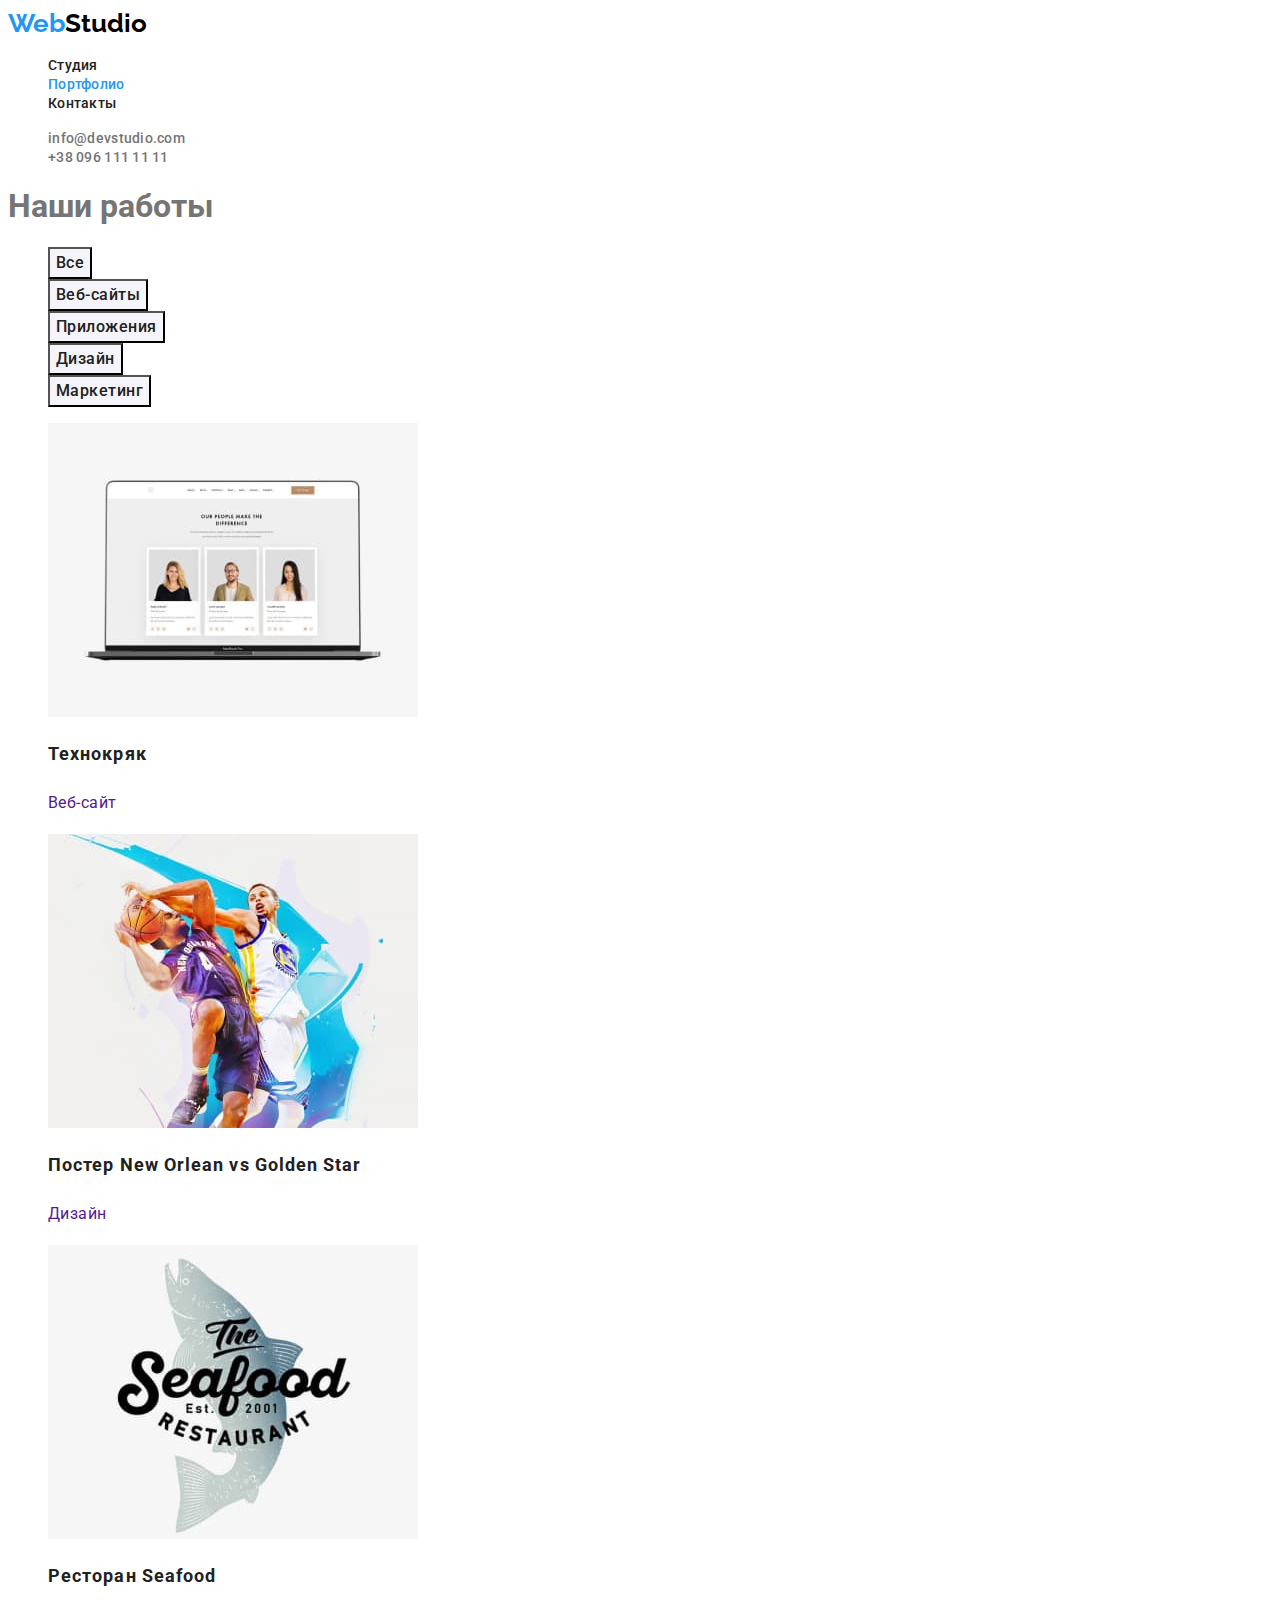
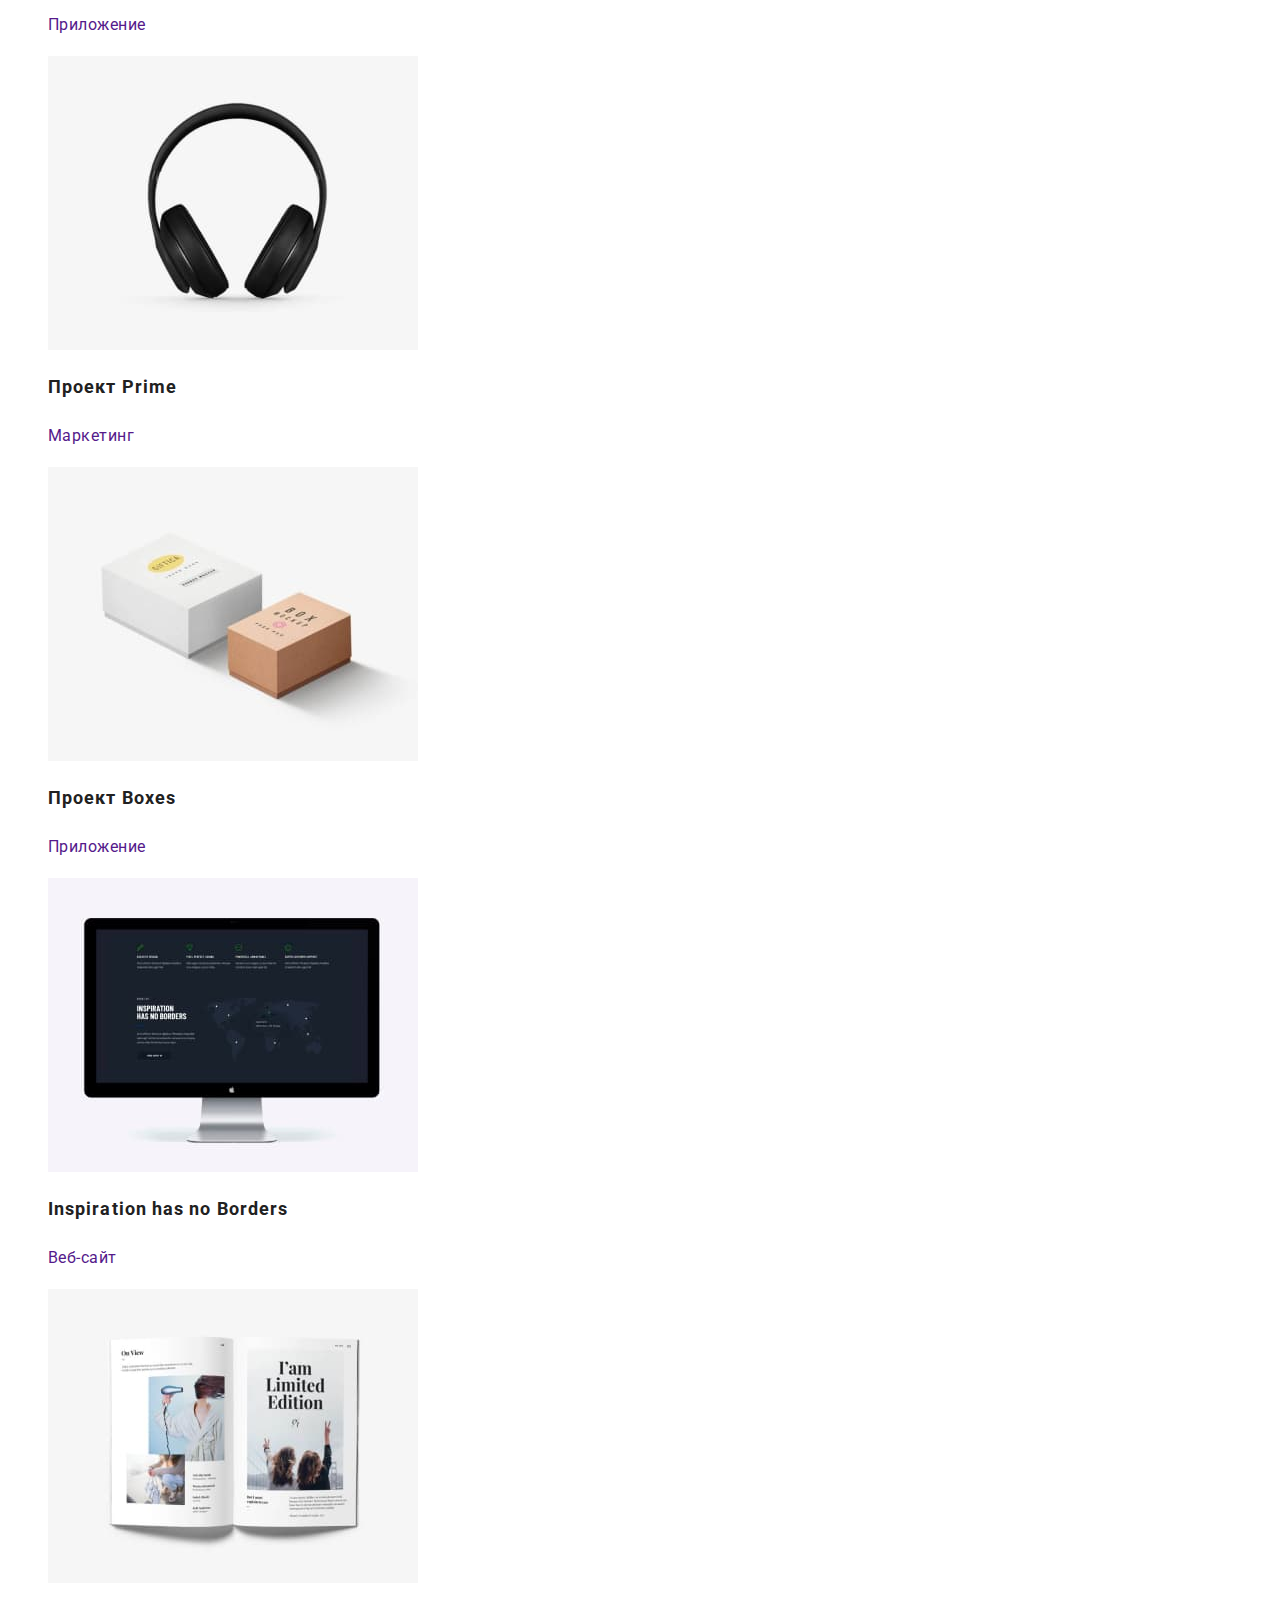
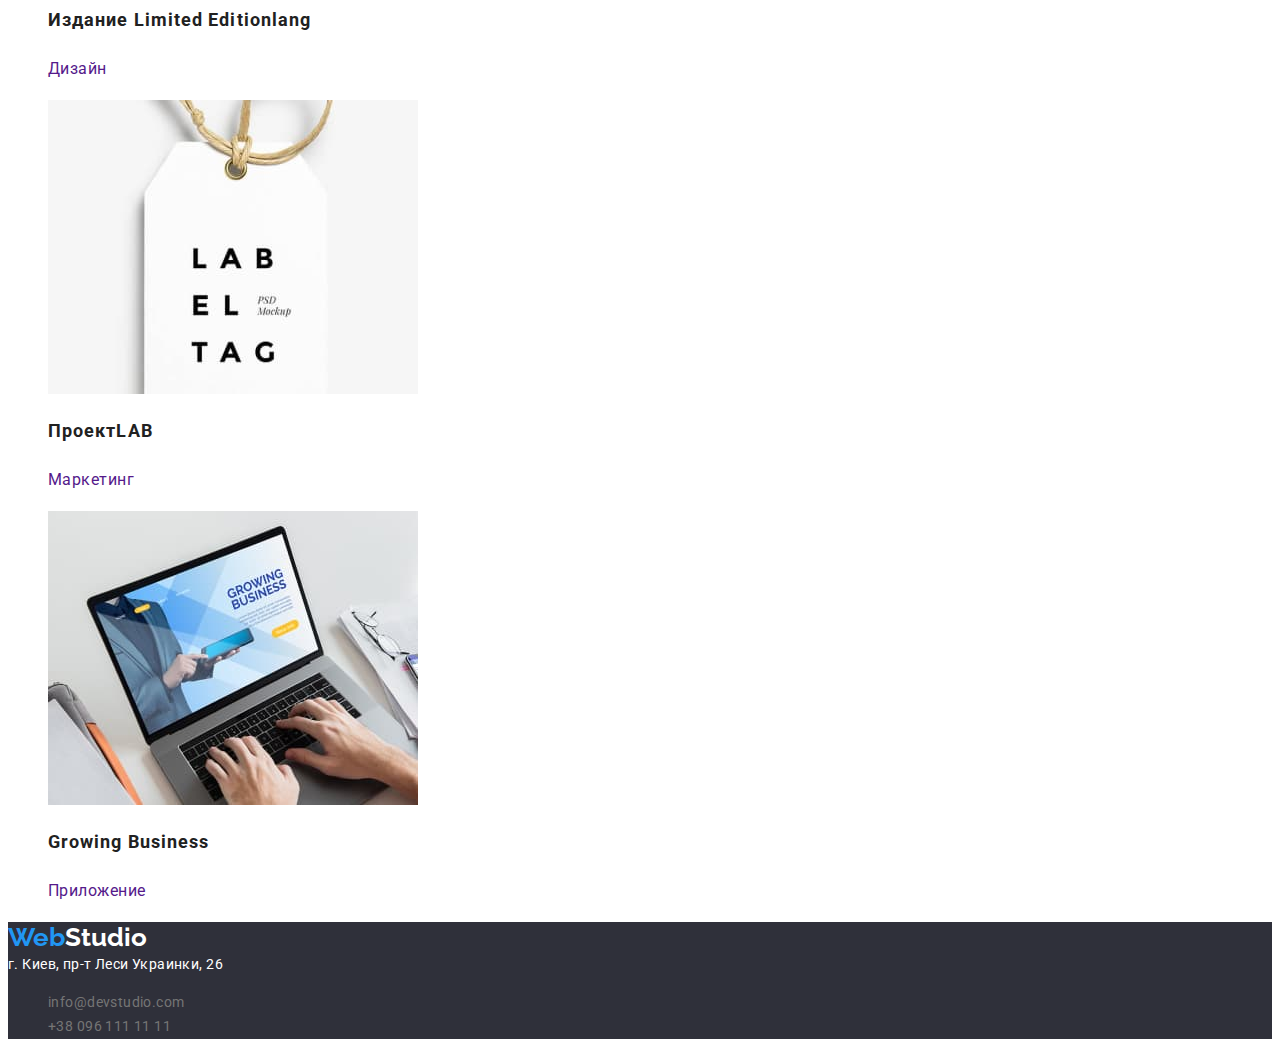
==== commit 42963c02: "добавляет фоны элементов" ====
--- a/portfolio.html
+++ b/portfolio.html
@@ -16,7 +16,7 @@
         <a href="" lang="en" class="logo"> <span class="accent-logo">Web</span>Studio</a>
             <ul class="site-nav list">
                 <li><a href="./index.html">Студия</a></li>
-                <li><a href="">Портфолио</a></li>
+                <li class="current-page"><a href="">Портфолио</a></li>
                 <li><a href="">Контакты</a></li>
             </ul>
         </nav>
@@ -39,55 +39,56 @@
     </ul>
     <ul class="work-examples list">
         <li>
+            <a href="" class="link">
             <img src="./images/portfolio/port1.jpg" alt="Пример готового веб-сайта" width="370" height="294">
             <h2 class="work-examples-title">Технокряк</h2>
-            <p class="work-examples-form">Веб-сайт</p>
+            <p class="work-examples-form">Веб-сайт</p></a>
         </li>
         <li>
-            <img src="./images/portfolio/port2.jpg" alt="Баскетболисты борются за мяч" width="370" height="294">
+            <a href="" class="link"><img src="./images/portfolio/port2.jpg" alt="Баскетболисты борются за мяч" width="370" height="294">
             <h2 class="work-examples-title">Постер <span lang="en">New Orlean vs Golden Star</span></h2>
-            <p class="work-examples-form">Дизайн</p>
+            <p class="work-examples-form">Дизайн</p></a>
         </li>
         <li>
-            <img src="./images/portfolio/port3.jpg" alt="Эмблема ресторана" width="370" height="294">
+            <a href="" class="link"><img src="./images/portfolio/port3.jpg" alt="Эмблема ресторана" width="370" height="294">
             <h2 class="work-examples-title">Ресторан <span lang="en">Seafood</span></h2>
-            <p class="work-examples-form">Приложение</p>
+            <p class="work-examples-form">Приложение</p></a>
         </li>       
     <li>
-        <img src="./images/portfolio/port4.jpg" alt="Наушники" width="370" height="294">
+        <a href="" class="link"><img src="./images/portfolio/port4.jpg" alt="Наушники" width="370" height="294">
         <h2 class="work-examples-title">Проект <span lang="en">Prime</span></h2>
-        <p class="work-examples-form">Маркетинг</p>
+        <p class="work-examples-form">Маркетинг</p></a>
     </li> 
     <li>
-        <img src="./images/portfolio/port5.jpg" alt="2 коробки" width="370" height="294">
+        <a href="" class="link"><img src="./images/portfolio/port5.jpg" alt="2 коробки" width="370" height="294">
         <h2 class="work-examples-title">Проект <span lang="en">Boxes</span></h2>
-        <p class="work-examples-form">Приложение</p>
+        <p class="work-examples-form">Приложение</p></a>
     </li>      
     <li>
-        <img src="./images/portfolio/port6.jpg" alt="Экран монитора" width="370" height="294">
+        <a href="" class="link"><img src="./images/portfolio/port6.jpg" alt="Экран монитора" width="370" height="294">
         <h2 class="work-examples-title" lang="en">Inspiration has no Borders</h2>
-        <p class="work-examples-form">Веб-сайт</p>
+        <p class="work-examples-form">Веб-сайт</p></a>
     </li> 
     <li>
-        <img src="./images/portfolio/port7.jpg" alt="Разворот журнала" width="370" height="294">
+        <a href="" class="link"><img src="./images/portfolio/port7.jpg" alt="Разворот журнала" width="370" height="294">
         <h2 class="work-examples-title">Издание <span lang="en">Limited Editionlang</span></h2>
-        <p class="work-examples-form">Дизайн</p>
+        <p class="work-examples-form">Дизайн</p></a>
     </li> 
     <li>
-        <img src="./images/portfolio/port8.jpg" alt="Этикетка" width="370" height="294">
+        <a href="" class="link"><img src="./images/portfolio/port8.jpg" alt="Этикетка" width="370" height="294">
         <h2 class="work-examples-title">Проект<span lang="en">LAB</span></h2>
-        <p class="work-examples-form">Маркетинг</p>
+        <p class="work-examples-form">Маркетинг</p></a>
     </li> 
     <li>
-        <img src="./images/portfolio/port9.jpg" alt="Человек печатае на ноутбуке" width="370" height="294">
+        <a href="" class="link"><img src="./images/portfolio/port9.jpg" alt="Человек печатае на ноутбуке" width="370" height="294">
         <h2 class="work-examples-title" lang="en"> Growing Business</h2>
-        <p class="work-examples-form">Приложение</p>
+        <p class="work-examples-form">Приложение</p></a>
     </li>
 </ul>
 </section>
     </main>
 
-    <footer>
+    <footer class="footer">
         <a href="" lang="en" class="logo-footer"> <span class="accent-logo">Web</span>Studio</a>
         <address class="address"> 
             <a href="https://goo.gl/maps/5iMmkAFJoWgHCpp79" target="_blank" class="address-map link">г. Киев, пр-т Леси Украинки, 26</a>  
--- a/css/styles.css
+++ b/css/styles.css
@@ -4,6 +4,8 @@
   --accent-color: #2196f3;
   --white-color: #ffffff;
   --grey-color: rgba(255, 255, 255, 0, 6);
+  --bg-color: #2f303a;
+  --secondary-bg-color: #f5f4fa;
 }
 
 body {
@@ -60,7 +62,13 @@
   color: var(--accent-color);
 }
 
-/*title*/
+.current-page a {
+  color: var(--accent-color);
+}
+/*hero*/
+.hero {
+  background: var(--bg-color);
+}
 .title {
   color: var(--white-color);
   font-weight: 900;
@@ -120,6 +128,9 @@
 }
 
 /*team*/
+.team-section {
+  background: var(--secondary-bg-color);
+}
 .team-list-title {
   color: var(--title-text-color);
 
@@ -139,6 +150,9 @@
 }
 
 /*footer*/
+.footer {
+  background: var(--bg-color);
+}
 .address,
 .address-list a {
   font-style: normal;
@@ -151,7 +165,7 @@
 .address-map {
   color: var(--white-color);
 }
-.address a {
+.address-list a {
   color: var(--grey-color);
   text-decoration: none;
 }
@@ -173,7 +187,7 @@
 /*portfolio*/
 .work-button {
   color: var(--title-text-color);
-  background-color: F5F4FA;
+  background-color: var(--secondary-bg-color);
   font-family: inherit;
   font-weight: 500;
   font-size: 16px;
@@ -202,3 +216,7 @@
   line-height: 1.88;
   letter-spacing: 0.03em;
 }
+
+.work-link {
+  text-decoration: none;
+}
